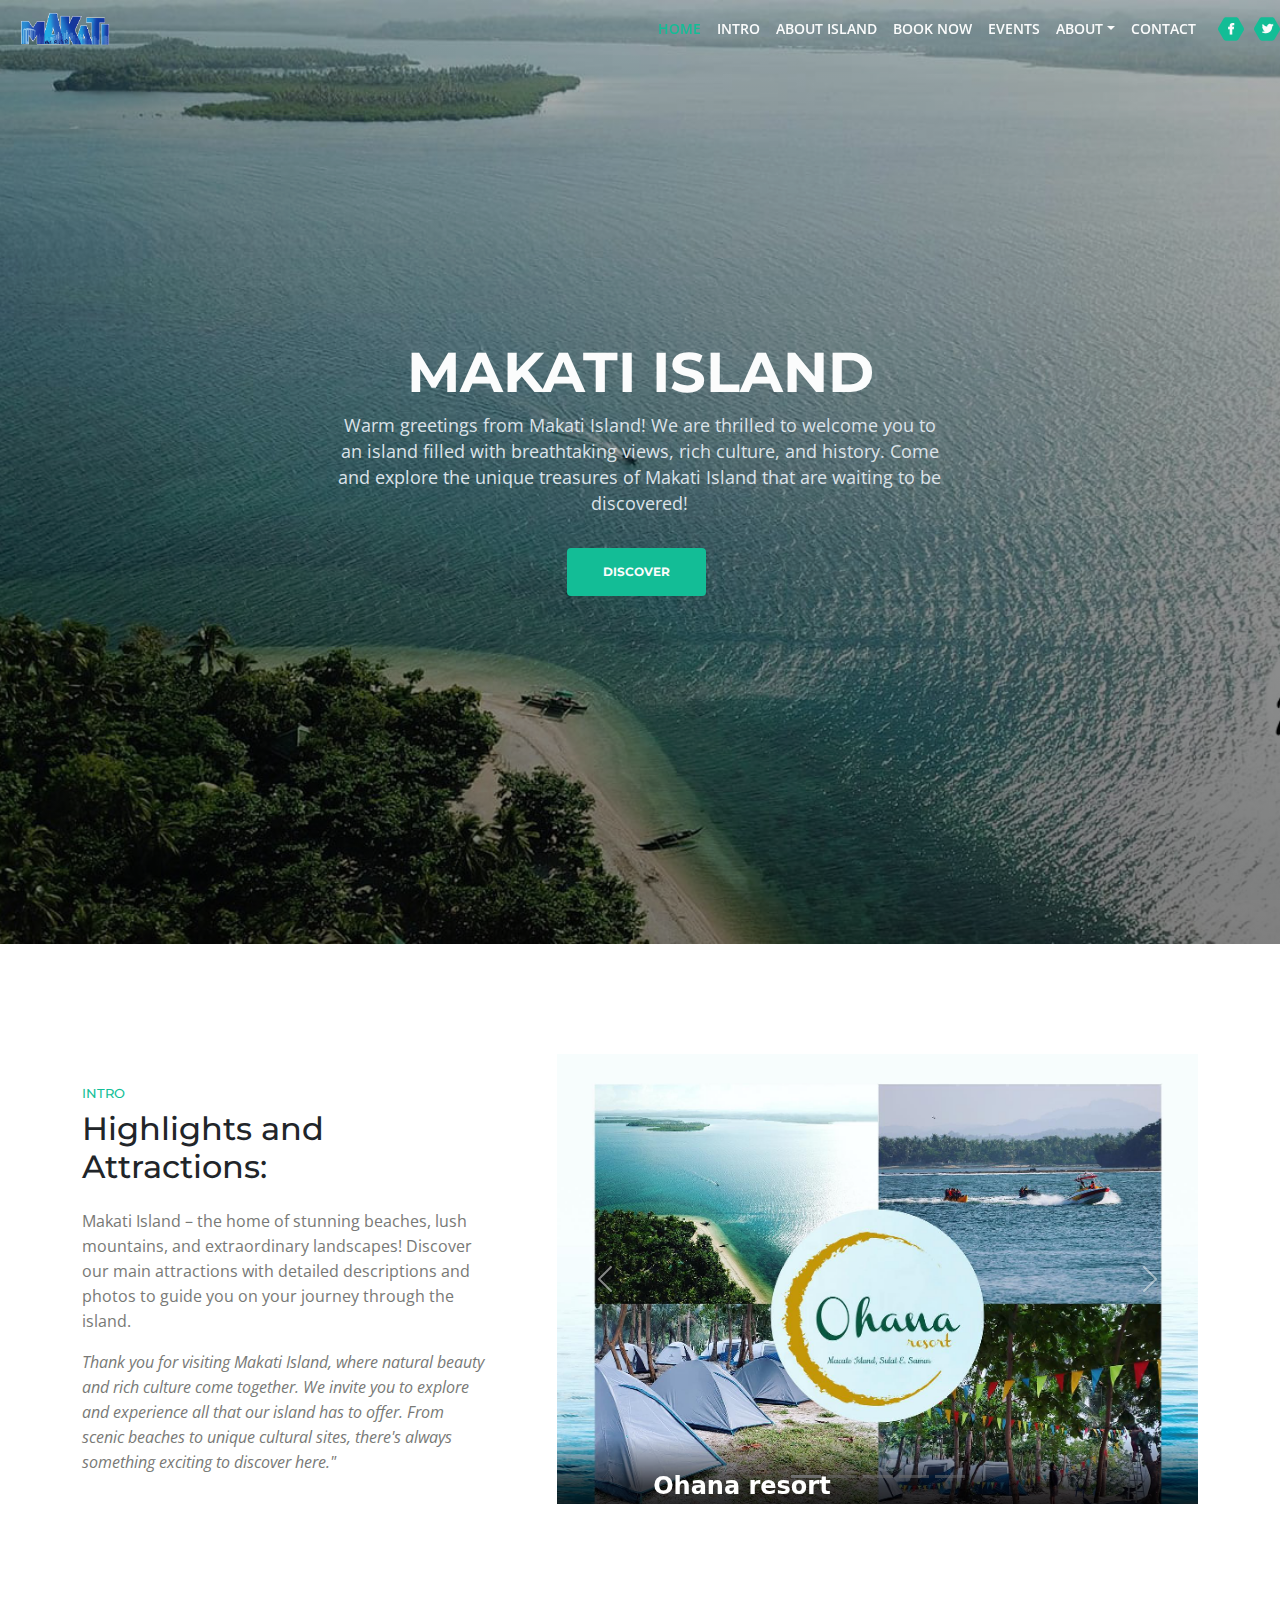
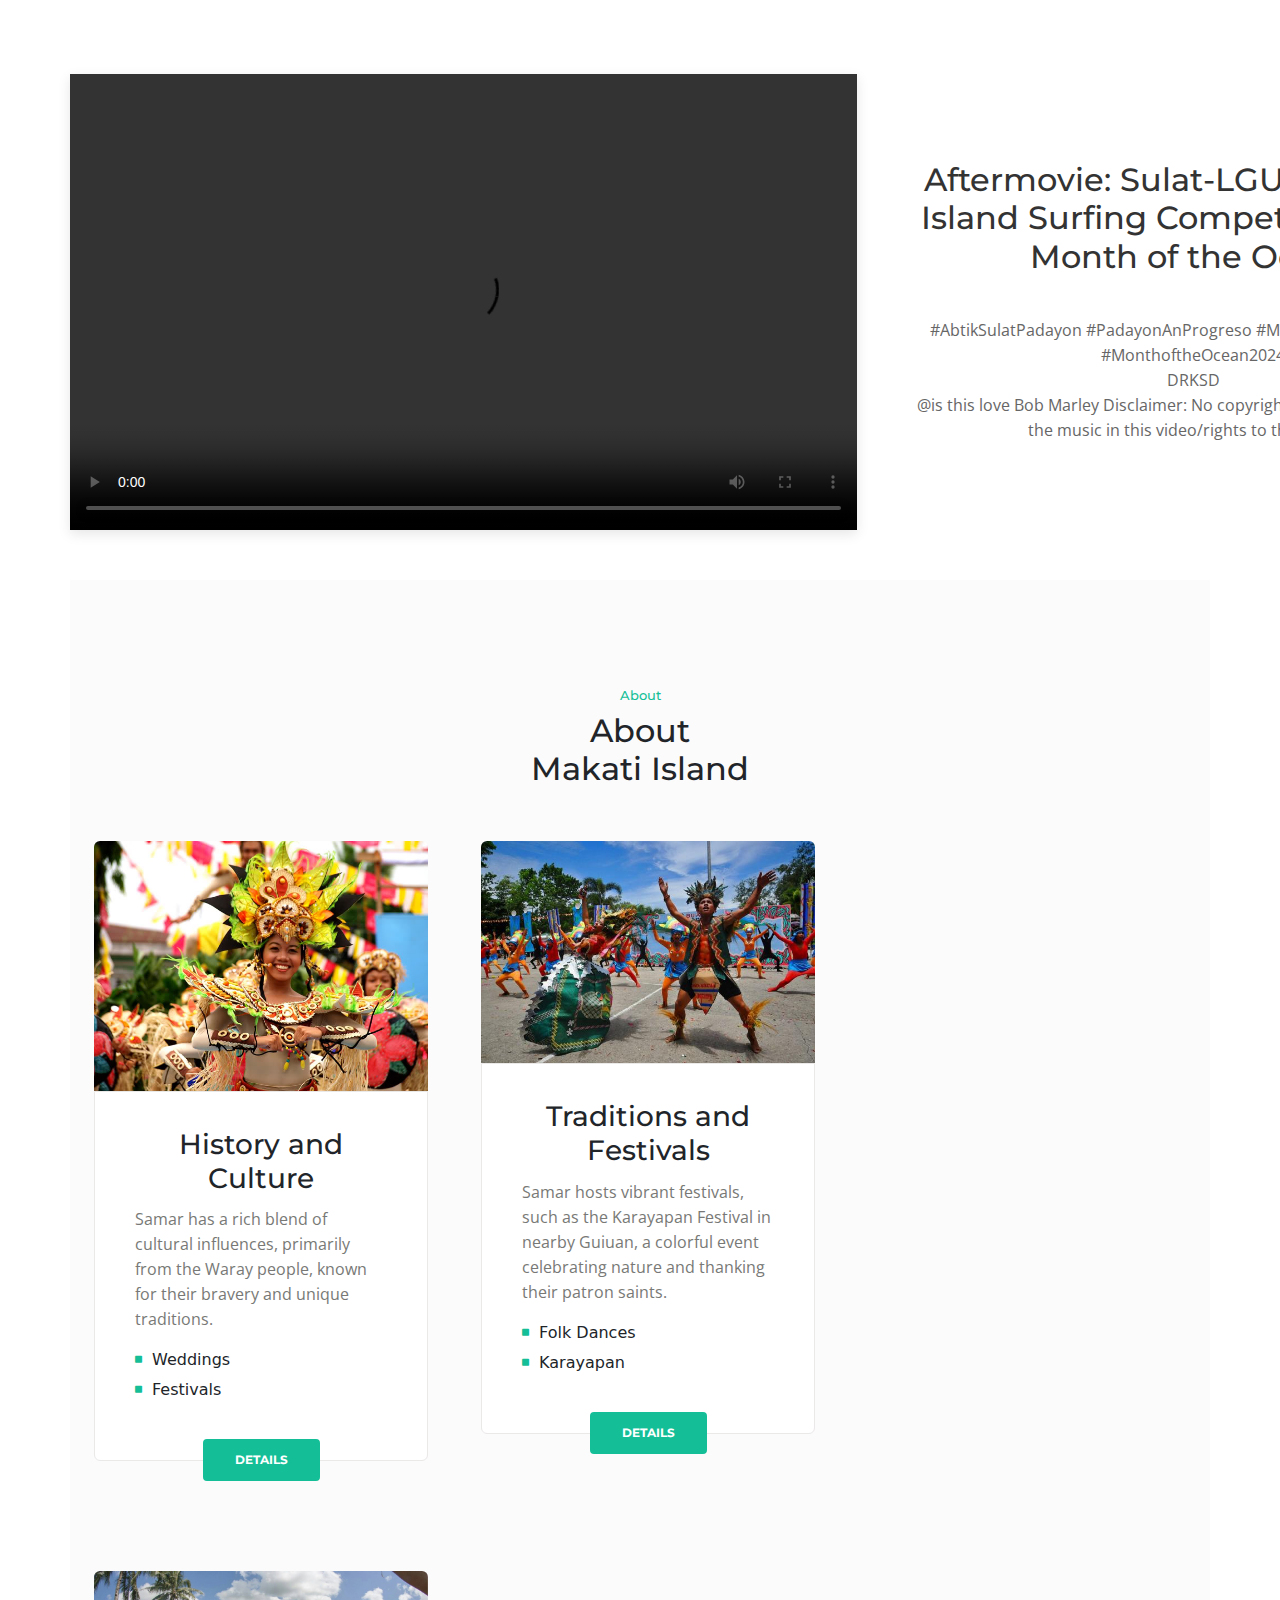
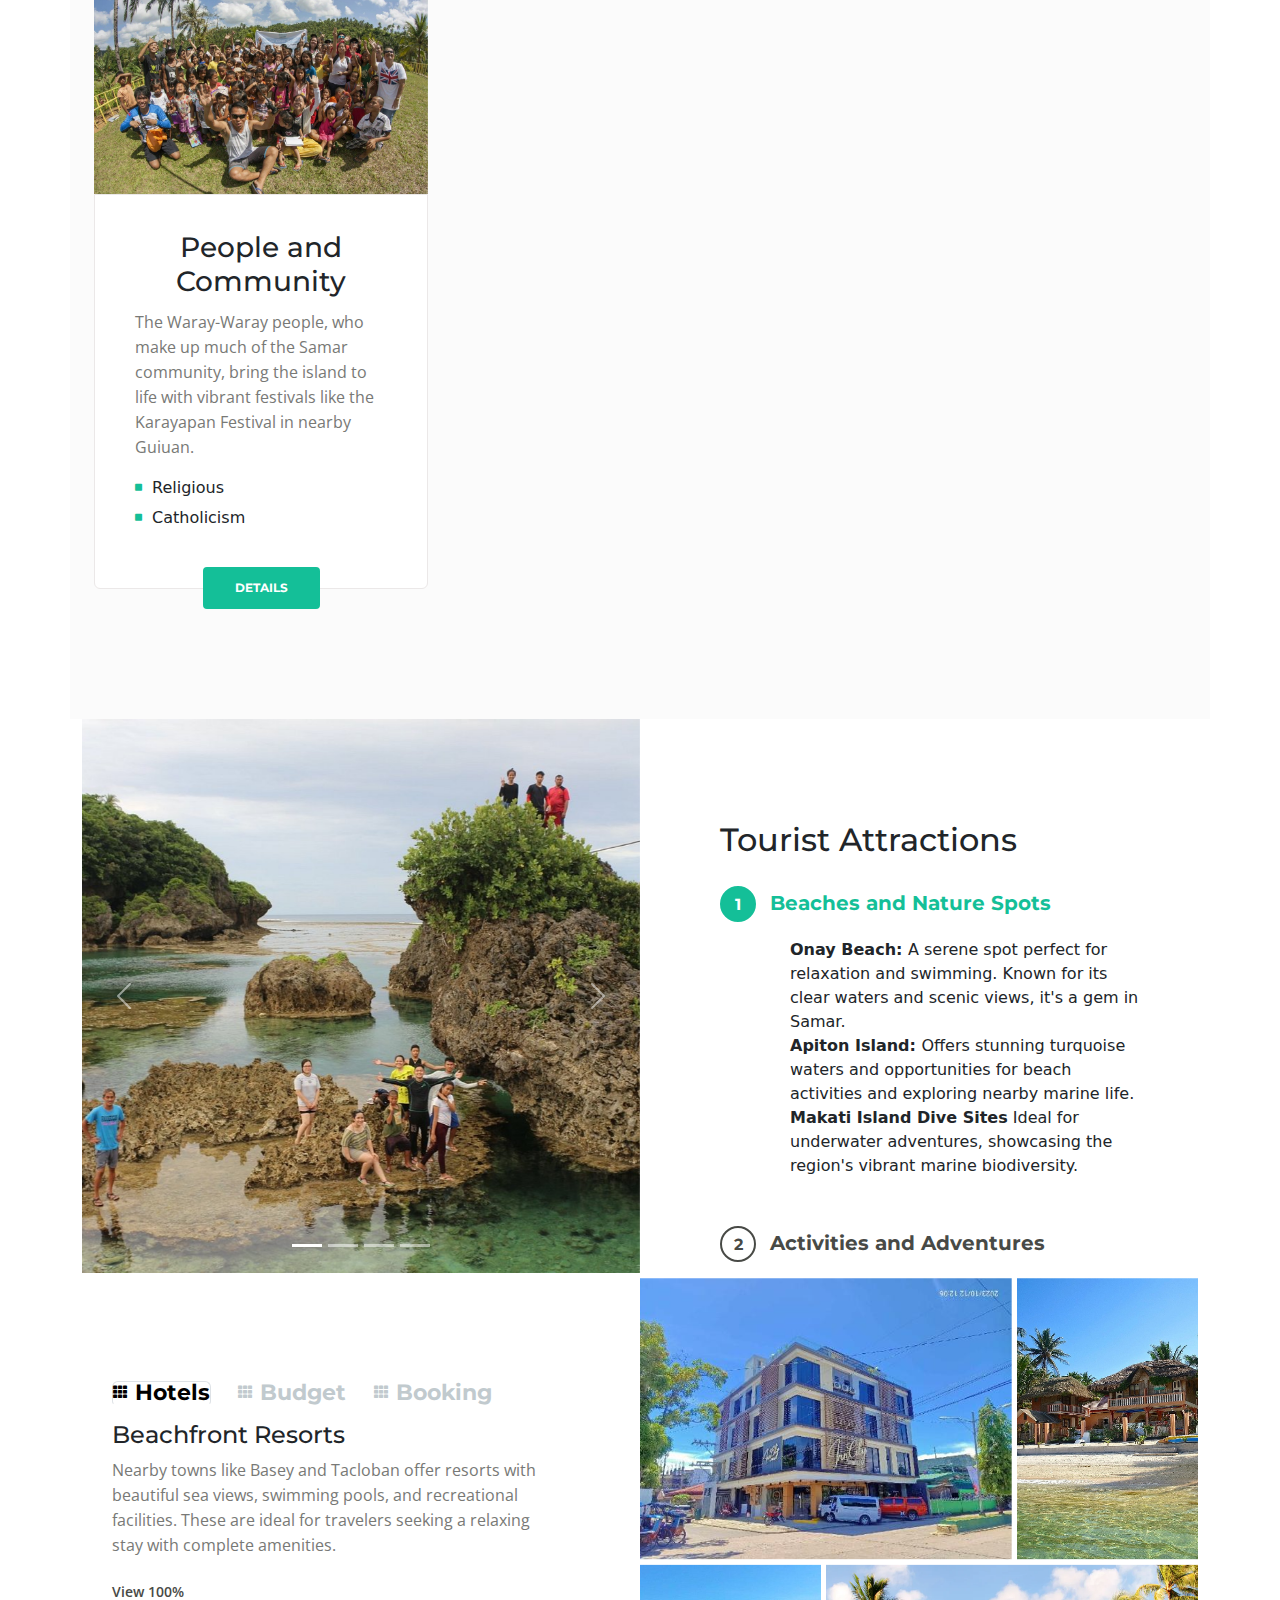
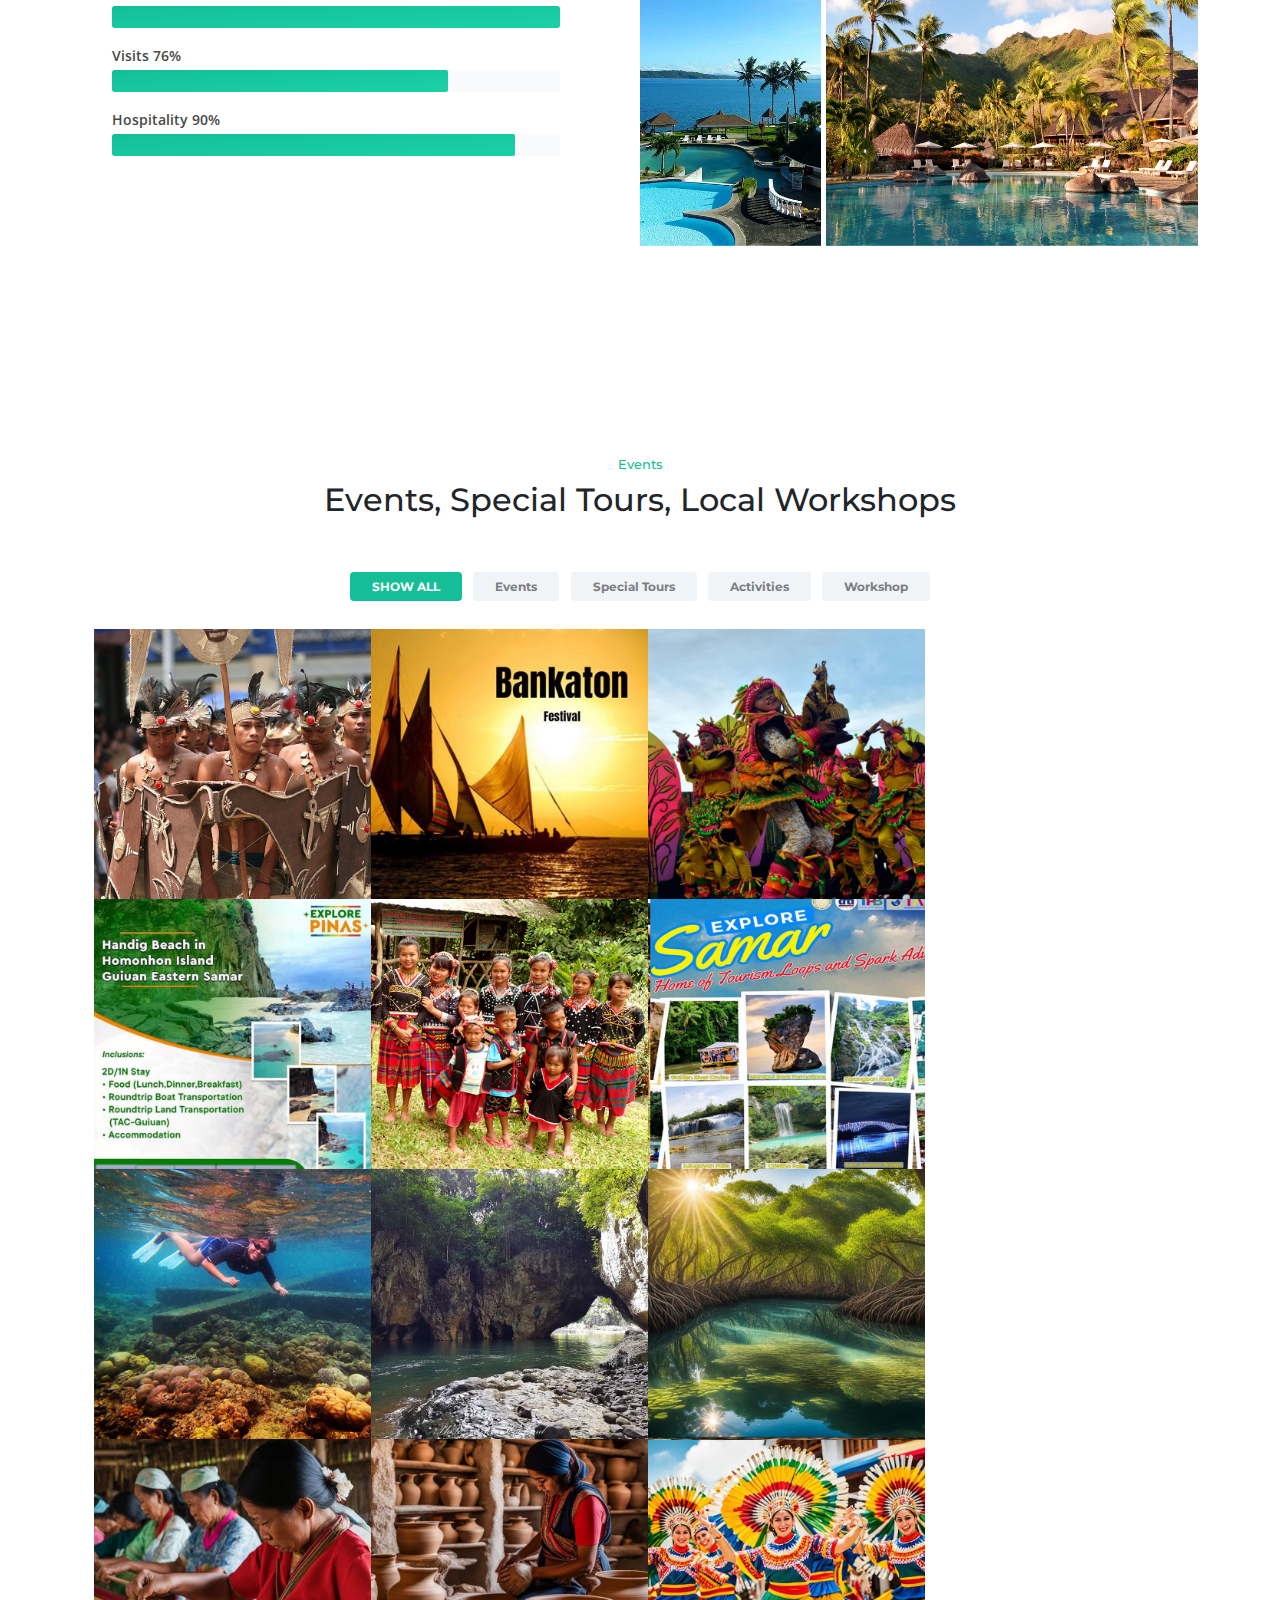
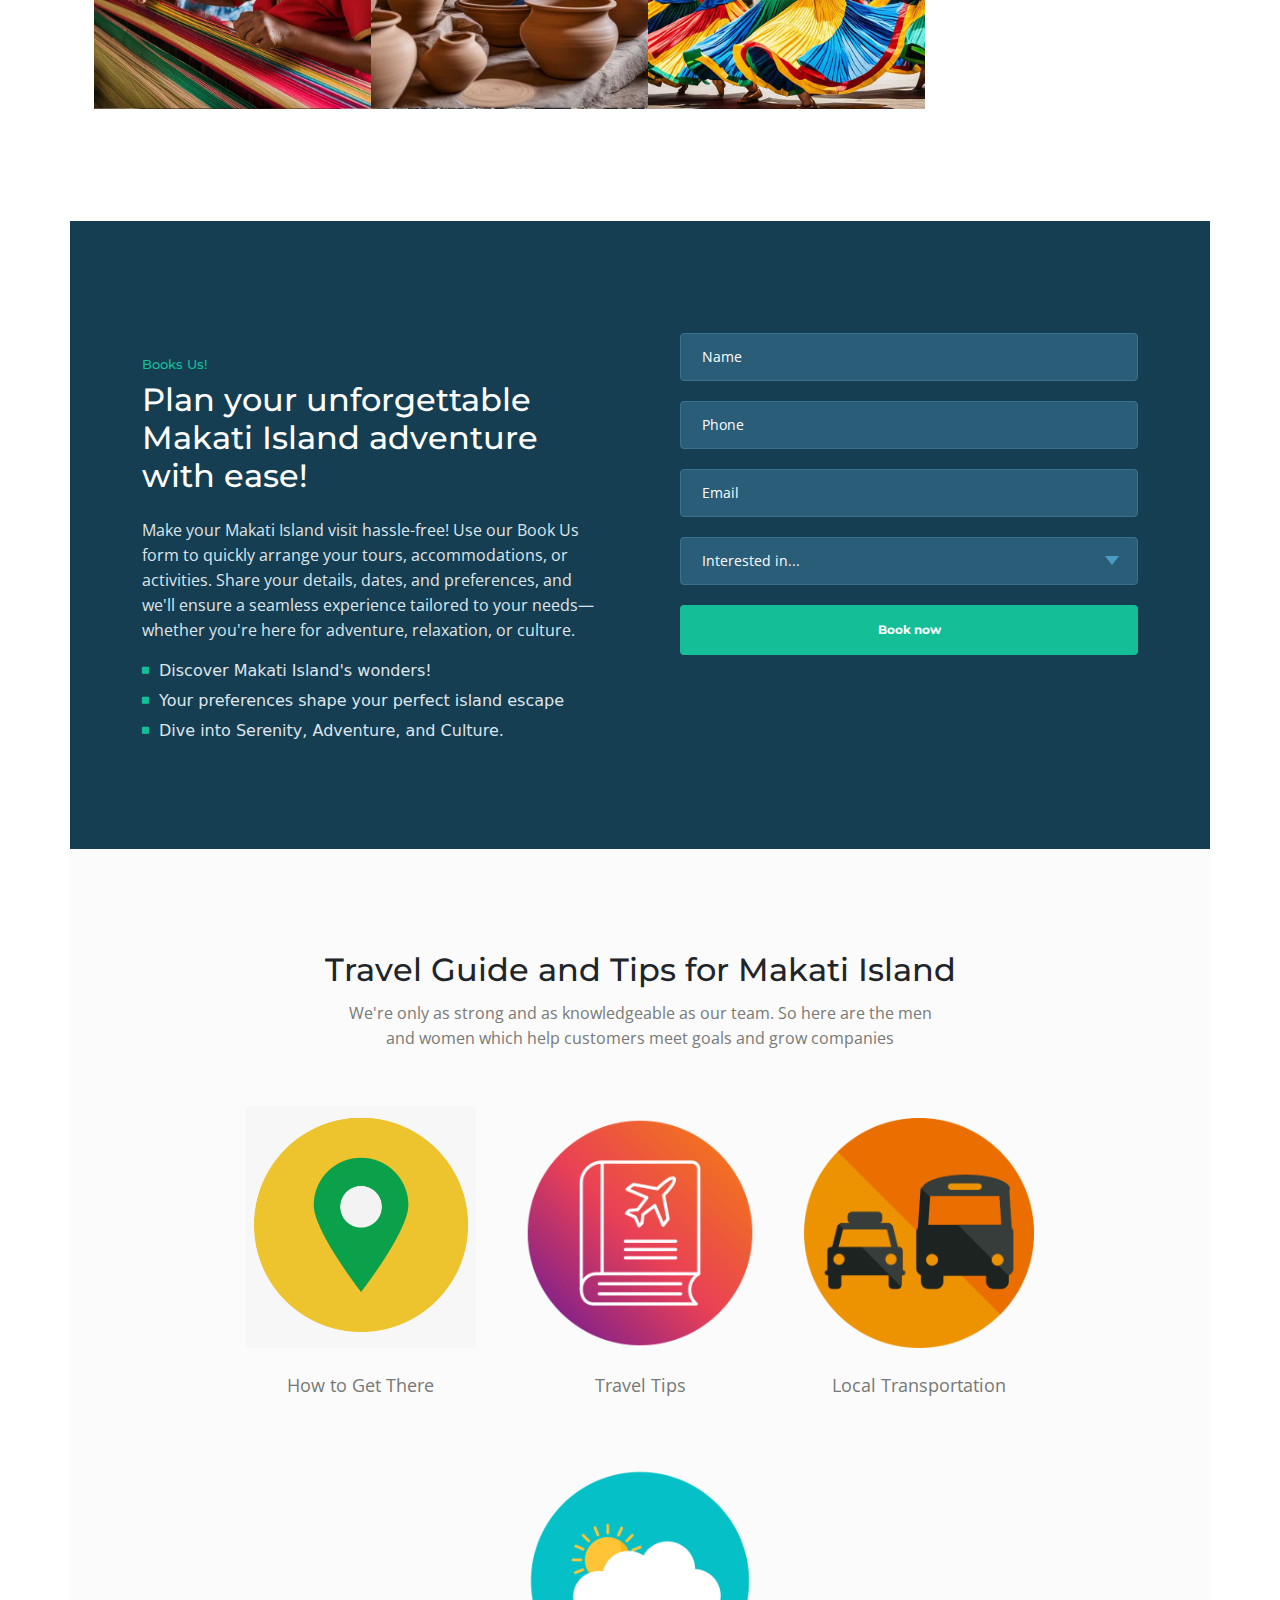
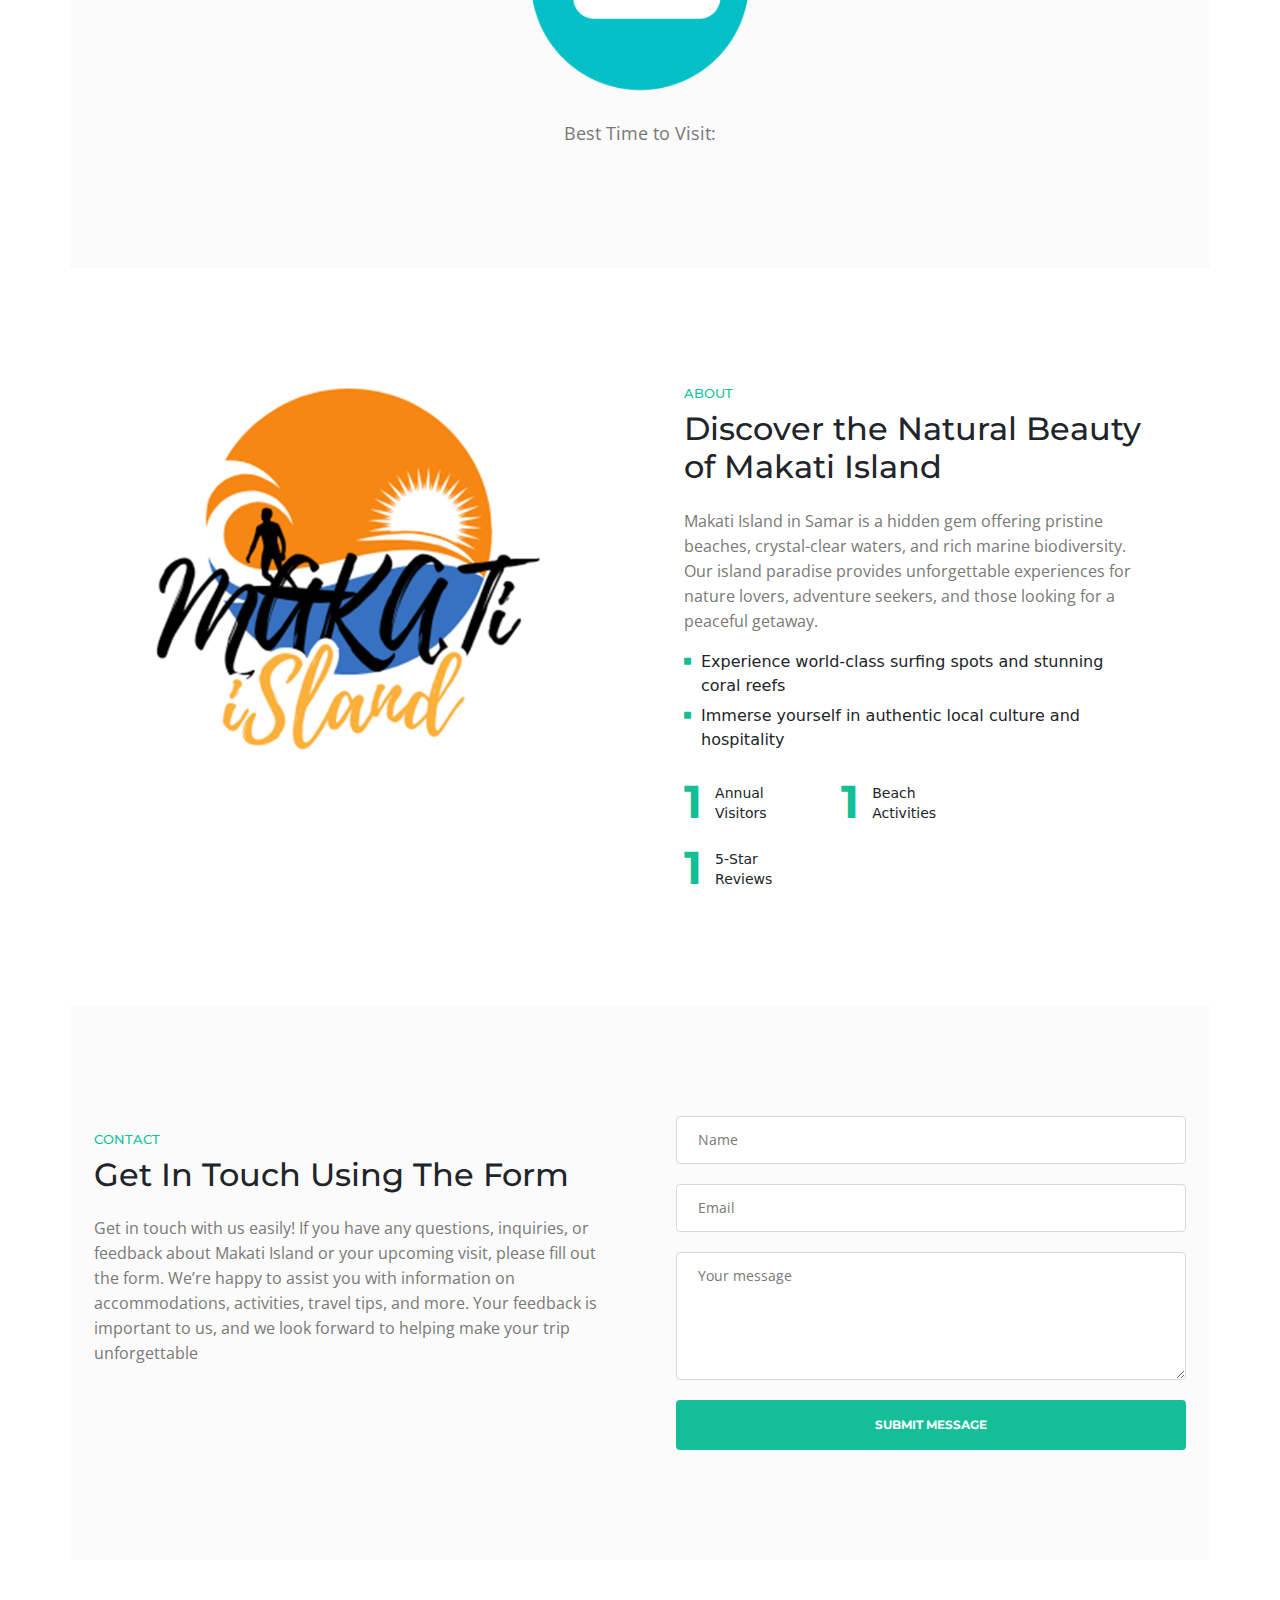
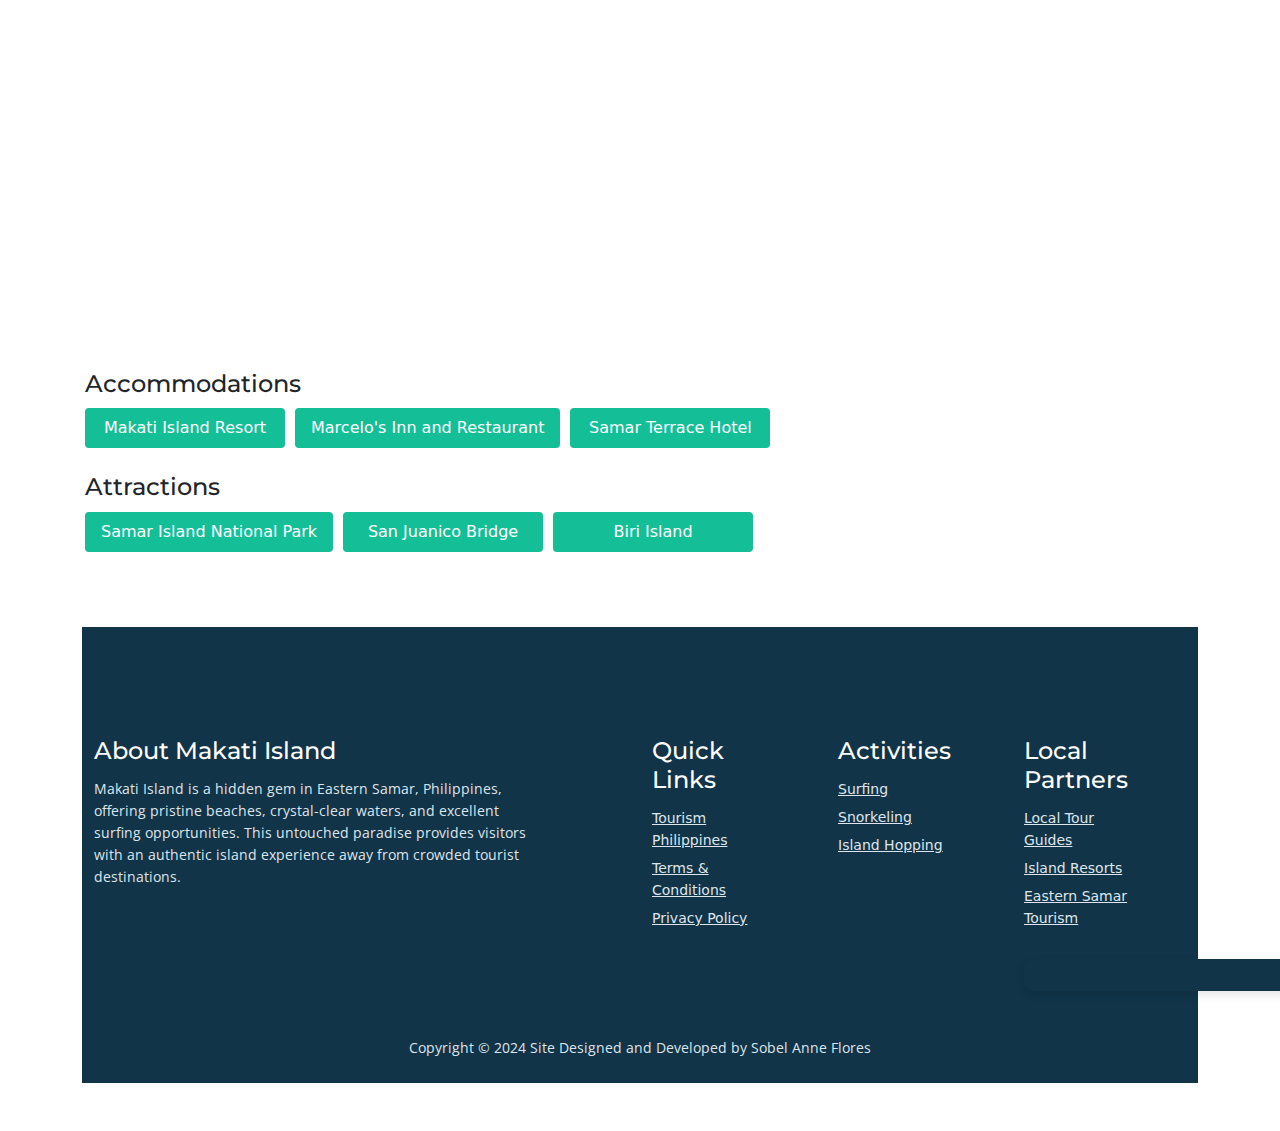
==== web/index.html @ 94e96f86 "Add files via upload" ====
<!DOCTYPE html>
<html lang="en">
<head>
    <meta charset="utf-8">
    <meta name="viewport" content="width=device-width, initial-scale=1, shrink-to-fit=no">
    <meta name="google" content="notranslate">
   <script type="text/javascript">
       function googleTranslateElementInit() {
           new google.translate.TranslateElement({pageLanguage: 'en'}, 'google_translate_element');
       }
   </script>
   <script type="text/javascript" src="//translate.google.com/translate_a/element.js?cb=googleTranslateElementInit"></script>
    <!-- SEO Meta Tags -->
    <meta name="description" content="Makati Island - Your tropical paradise destination in Samar, Philippines. Discover pristine beaches, luxury resorts, and unforgettable experiences in this hidden gem of Eastern Visayas.">
    <meta name="author" content="Makati Island">

    <!-- OG Meta Tags to improve the way the post looks when you share the page on LinkedIn, Facebook, Google+ -->
	<meta property="og:site_name" content="" /> <!-- website name -->
	<meta property="og:site" content="" /> <!-- website link -->
	<meta property="og:title" content=""/> <!-- title shown in the actual shared post -->
	<meta property="og:description" content="" /> <!-- description shown in the actual shared post -->
	<meta property="og:image" content="" /> <!-- image link, make sure it's jpg -->
	<meta property="og:url" content="" /> <!-- where do you want your post to link to -->
	<meta property="og:type" content="article" />
    <link href="https://cdn.jsdelivr.net/npm/bootstrap@5.3.0-alpha1/dist/css/bootstrap.min.css" rel="stylesheet">
    <script src="https://cdn.jsdelivr.net/npm/bootstrap@5.3.0-alpha1/dist/js/bootstrap.bundle.min.js"></script>
    <link href="css/vidbox.css" rel="stylesheet">

    <!-- Website Title -->
    <title>Makati Island</title>
    
    <!-- Styles -->
    <link href="https://fonts.googleapis.com/css?family=Montserrat:500,700&display=swap&subset=latin-ext" rel="stylesheet">
    <link href="https://fonts.googleapis.com/css?family=Open+Sans:400,400i,600&display=swap&subset=latin-ext" rel="stylesheet">
    <link href="css/bootstrap.css" rel="stylesheet">
    <link href="css/fontawesome-all.css" rel="stylesheet">
    <link href="css/swiper.css" rel="stylesheet">
	<link href="css/magnific-popup.css" rel="stylesheet">
	<link href="css/styles.css" rel="stylesheet">
    <link href="https://cdn.jsdelivr.net/npm/bootstrap@5.3.0-alpha1/dist/css/bootstrap.min.css" rel="stylesheet">
    <script src="https://cdn.jsdelivr.net/npm/bootstrap@5.3.0-alpha1/dist/js/bootstrap.bundle.min.js"></script>
    <link href="css/vidbox.css" rel="stylesheet">

    
	<!-- Favicon  -->
    <link rel="icon" href="images/favicon.png">
</head>
<body data-spy="scroll" data-target=".fixed-top">
    
    <!-- Preloader -->
	<div class="spinner-wrapper">
        <div class="spinner">
            <div class="bounce1"></div>
            <div class="bounce2"></div>
            <div class="bounce3"></div>
        </div>
    </div>
    <!-- end of preloader -->
    

    <!-- Navbar -->
    <nav class="navbar navbar-expand-md navbar-dark navbar-custom fixed-top">
        <!-- Text Logo - Use this if you don't have a graphic logo -->
        <!-- <a class="navbar-brand logo-text page-scroll" href="index.html">Aria</a> -->

        <!-- Image Logo -->
        <a class="navbar-brand logo-image" href="index.html"><img src="images/logo2.png" alt="alternative"></a>
        
        <!-- Mobile Menu Toggle Button -->
        <button class="navbar-toggler" type="button" data-toggle="collapse" data-target="#navbarsExampleDefault" aria-controls="navbarsExampleDefault" aria-expanded="false" aria-label="Toggle navigation">
            <span class="navbar-toggler-awesome fas fa-bars"></span>
            <span class="navbar-toggler-awesome fas fa-times"></span>
        </button>
        <!-- end of mobile menu toggle button -->

        <div class="collapse navbar-collapse" id="navbarsExampleDefault">
            <ul class="navbar-nav ml-auto">
                <li class="nav-item">
                    <a class="nav-link page-scroll" href="#header">HOME <span class="sr-only">(current)</span></a>
                </li>
                <li class="nav-item">
                    <a class="nav-link page-scroll" href="#intro">INTRO</a>
                </li>
                <li class="nav-item">
                    <a class="nav-link page-scroll" href="#services">ABOUT ISLAND</a>
                </li>
                <li class="nav-item">
                    <a class="nav-link page-scroll" href="#callMe">BOOK NOW</a>
                </li>
                <li class="nav-item">
                    <a class="nav-link page-scroll" href="#projects">EVENTS</a>
                </li>

                <!-- Dropdown Menu -->          
                <li class="nav-item dropdown">
                    <a class="nav-link dropdown-toggle page-scroll" href="#about" id="navbarDropdown" role="button" aria-haspopup="true" aria-expanded="false">ABOUT</a>
                    <div class="dropdown-menu" aria-labelledby="navbarDropdown">
                        <a class="dropdown-item" href="terms-conditions.html"><span class="item-text">TERMS CONDITIONS</span></a>
                        <div class="dropdown-items-divide-hr"></div>
                        <a class="dropdown-item" href="privacy-policy.html"><span class="item-text">PRIVACY POLICY</span></a>
                    </div>
                </li>
                <!-- end of dropdown menu -->

                <li class="nav-item">
                    <a class="nav-link page-scroll" href="#contact">CONTACT</a>
                </li>
            </ul>
            <span class="nav-item social-icons">
                <span class="fa-stack">
                    <a href="#your-link">
                        <span class="hexagon"></span>
                        <i class="fab fa-facebook-f fa-stack-1x"></i>
                    </a>
                </span>
                
                <span class="fa-stack">
                    <a href="#your-link">
                        <span class="hexagon"></span>
                        <i class="fab fa-twitter fa-stack-1x"></i>
                    </a>
                 
                </span>
            </span>
        </div>

        
    </nav> <!-- end of navbar -->
    <!-- end of navbar -->


    <!-- Header -->
    <header id="header" class="header">
        <div class="header-content">
            <div class="container">
                <div class="row">
                    <div class="col-lg-12">
                        <div class="text-container">
                            <h1>MAKATI <span id="js-rotating">ISLAND, SERENE, ENCHANTED, IDYLLIC</span></h1>
                            <p class="p-heading p-large">
                                Warm greetings from Makati Island! We are thrilled to welcome you to an island filled with breathtaking views, rich culture,
                                 and history. Come and explore the unique treasures of Makati Island that are waiting to be discovered! </p>
                            <a class="btn-solid-lg page-scroll" href="#services">DISCOVER</a>
                        </div>
                    </div> <!-- end of col -->
                </div> <!-- end of row -->
            </div> <!-- end of container -->
        </div> <!-- end of header-content -->
    </header> <!-- end of header -->
    <!-- end of header -->
<!-- Intro -->
<div id="intro" class="basic-1">
    <div class="container">
        <div class="row">
            <!-- Text Content Column -->
            <div class="col-lg-5">
                <div class="text-container">
                    <div class="section-title">INTRO</div>
                    <h2>Highlights and Attractions:</h2>
                    <p>Makati Island – the home of stunning beaches, lush mountains, and extraordinary
                         landscapes! Discover our main attractions with detailed descriptions and photos
                          to guide you on your journey through the island.</p>
                    <p class="testimonial-text">Thank you for visiting Makati Island, where natural beauty and rich culture come together. We invite you to explore
                         and experience all that our island has to offer. From scenic beaches to unique cultural sites, there's always something exciting to discover here."</p>
                    <div class="testimonial-author"></div>
                </div> <!-- end of text-container -->
            </div> <!-- end of col -->




           <!-- Intro -->


            <!-- Image Carousel Column -->
            <div class="col-lg-7">
    <div id="introCarousel" class="carousel slide" data-bs-ride="carousel">
        <!-- Carousel Indicators -->
        <div class="carousel-indicators">
            <button type="button" data-bs-target="#introCarousel" data-bs-slide-to="0" class="active"></button>
            <button type="button" data-bs-target="#introCarousel" data-bs-slide-to="1"></button>
            <button type="button" data-bs-target="#introCarousel" data-bs-slide-to="2"></button>
            <button type="button" data-bs-target="#introCarousel" data-bs-slide-to="3"></button>
            <button type="button" data-bs-target="#introCarousel" data-bs-slide-to="4"></button>
        </div>

        <!-- Carousel Items -->
        <div class="carousel-inner">
            <!-- Slide 1 -->
            <div class="carousel-item active">
                <img class="d-block w-100 img-fluid" src="images/Ohana/174281015_234153605126481_5617542426478109014_n.jpg" alt="Ohana" data-bs-toggle="modal" data-bs-target="#modal1">
                <div class="carousel-caption">Ohana resort</div>
            </div>
            <!-- Slide 2 -->
            <div class="carousel-item">
                <img class="d-block w-100 img-fluid" src="images/MArboca/front.jpg" alt="Beach Image" data-bs-toggle="modal" data-bs-target="#modal2">
                <div class="carousel-caption">Mabaroca Beach Resort
                </div>
            </div>
            <!-- Slide 3 -->
            <div class="carousel-item">
                <img class="d-block w-100 img-fluid" src="images/Jasmin Beach Resort/front.jpg" alt="Mountain Image" data-bs-toggle="modal" data-bs-target="#modal3">
                <div class="carousel-caption">Jasmin Beach Resort</div>
            </div>
            <!-- Slide 4 -->
            <div class="carousel-item">
                <img class="d-block w-100 img-fluid" src="images/Caluwayan Palm Island Resort/front.jpg" alt="Mountain Image" data-bs-toggle="modal" data-bs-target="#modal4">
                <div class="carousel-caption">Caluwayan Palm Island Resort & Restaurant</div>
            </div>
            <!-- Slide 5 -->
            <div class="carousel-item">
                <img class="d-block w-100 img-fluid" src="images/tagib/front.jpg" alt="Mountain Image" data-bs-toggle="modal" data-bs-target="#modal5">
                <div class="carousel-caption"> Tigib Beach Resort
                </div>
            </div>
        </div>
        
        <!-- Carousel Controls -->
        <button class="carousel-control-prev" type="button" data-bs-target="#introCarousel" data-bs-slide="prev">
            <span class="carousel-control-prev-icon" aria-hidden="true"></span>
            <span class="visually-hidden">Previous</span>
        </button>
        <button class="carousel-control-next" type="button" data-bs-target="#introCarousel" data-bs-slide="next">
            <span class="carousel-control-next-icon" aria-hidden="true"></span>
            <span class="visually-hidden">Next</span>
        </button>
    </div> <!-- end of carousel -->
</div> <!-- end of col -->





<!-- Modal 1 -->
<div class="modal fade" id="modal1" tabindex="-1" aria-labelledby="modal1Label" aria-hidden="true">
    <div class="modal-dialog modal-lg">
        <div class="modal-content">
            <div class="modal-header">
                <h5 class="modal-title" id="modal1Label">Ohana Beach resort</h5>
                <button type="button" class="btn-close" data-bs-dismiss="modal" aria-label="Close"></button>
            </div>
            <div class="modal-body">
                <!-- Added Carousel -->
                <div id="modal1Carousel" class="carousel slide" data-bs-ride="carousel">
                    <div class="carousel-indicators">
                        <button type="button" data-bs-target="#modal1Carousel" data-bs-slide-to="0" class="active"></button>
                        <button type="button" data-bs-target="#modal1Carousel" data-bs-slide-to="1"></button>
                    </div>
                    
                    <div class="carousel-inner">
                        <!-- First Slide -->
                        <div class="carousel-item active">
                            <img src="images/Ohana/337517709_1576444569526604_7257875928979979314_n.jpg" class="d-block w-100" alt="Office Image">
                        </div>
                        <!-- Second Slide -->
                        <div class="carousel-item">
                            <img src="images/Ohana/front.jpg" class="d-block w-100" alt="Second Image">
                        </div>
                    </div>
                    
                    <!-- Carousel Controls -->
                    <button class="carousel-control-prev" type="button" data-bs-target="#modal1Carousel" data-bs-slide="prev">
                        <span class="carousel-control-prev-icon" aria-hidden="true"></span>
                        <span class="visually-hidden">Previous</span>
                    </button>
                    <button class="carousel-control-next" type="button" data-bs-target="#modal1Carousel" data-bs-slide="next">
                        <span class="carousel-control-next-icon" aria-hidden="true"></span>
                        <span class="visually-hidden">Next</span>
                    </button>
                </div>

                <div class="description-container">
                    <p class="modal-description">
                        <span class="short-text">Ohana Resort is a beach destination on Makati Island in Sulat, Eastern Samar Ohana Resort is a beach destination on Makati Island in Sulat, Eastern Samar. 
                            This beautiful resort offers pristine beaches, comfortable accommodations, and excellent service. 
                            Visitors can enjoy various water activities, stunning sunsets, and delicious local cuisine. 
                            The resort's peaceful atmosphere makes it perfect for both families and couples seeking a relaxing getaway.
                        </span> 
                    </p>
                </div>
                <div class="modal-footer justify-content-center">
                    <a href="https://maps.google.com/?q=HW7P+Q6P Ohana Beach Resort, Pambujan, Northern Samar" class="btn btn-primary" target="_blank">
                        <i class="fas fa-map-marker-alt me-2"></i>View Location
                    </a>
                </div>
            </div>
        </div>
    </div>
</div>
<!-- Modal 2 -->
<div class="modal fade" id="modal2" tabindex="-1" aria-labelledby="modal2Label" aria-hidden="true">
    <div class="modal-dialog modal-lg">
        <div class="modal-content">
            <div class="modal-header">
                <h5 class="modal-title" id="modal2Label">Mabaroca Beach Resort</h5>
                <button type="button" class="btn-close" data-bs-dismiss="modal" aria-label="Close"></button>
            </div>
            <div class="modal-body">
                <!-- Added Carousel -->
                <div id="modal2Carousel" class="carousel slide" data-bs-ride="carousel">
                    <div class="carousel-indicators">
                        <button type="button" data-bs-target="#modal2Carousel" data-bs-slide-to="0" class="active"></button>
                        <button type="button" data-bs-target="#modal2Carousel" data-bs-slide-to="1"></button>
                    </div>
                    
                    <div class="carousel-inner">
                        <!-- First Slide -->
                        <div class="carousel-item active">
                            <img src="images/MArboca/front.jpg" class="d-block w-100" alt="First Image">
                        </div>
                        <!-- Second Slide -->
                        <div class="carousel-item">
                            <img src="images/MArboca/scene.jpg" class="d-block w-100" alt="Second Image">
                        </div>
                    </div>
                    
                    <!-- Carousel Controls -->
                    <button class="carousel-control-prev" type="button" data-bs-target="#modal2Carousel" data-bs-slide="prev">
                        <span class="carousel-control-prev-icon" aria-hidden="true"></span>
                        <span class="visually-hidden">Previous</span>
                    </button>
                    <button class="carousel-control-next" type="button" data-bs-target="#modal2Carousel" data-bs-slide="next">
                        <span class="carousel-control-next-icon" aria-hidden="true"></span>
                        <span class="visually-hidden">Next</span>
                    </button>
                </div>

                <div class="description-container">
                    <p class="modal-description">Mabaroca Beach Resort is a charming beach destination located in Borongan City, Eastern Samar. Known for its serene beachfront
                        views and rustic ambiance, this resort provides a laid-back atmosphere perfect for relaxation 
                        and immersion in natural beauty. The resort offers beachside accommodations with easy access to swimming, beach lounging, and local cuisine.</p>
                </div>
                <div class="modal-footer justify-content-center">
                    <a href="https://maps.google.com/?q=HFQ4+F73 Mabaroca Beach Resort, Borongan City, Eastern Samar" class="btn btn-primary" target="_blank">
                        <i class="fas fa-map-marker-alt me-2"></i>View Location
                    </a>
                </div>
            </div>
        </div>
    </div>
</div>

<!-- Modal 3 -->
<div class="modal fade" id="modal3" tabindex="-1" aria-labelledby="modal3Label" aria-hidden="true">
    <div class="modal-dialog modal-lg">
        <div class="modal-content">
            <div class="modal-header">
                <h5 class="modal-title" id="modal3Label">Jasmin Beach Resort</h5>
                <button type="button" class="btn-close" data-bs-dismiss="modal" aria-label="Close"></button>
            </div>
            <div class="modal-body">
                <div id="modal3Carousel" class="carousel slide" data-bs-ride="carousel">
                    <div class="carousel-indicators">
                        <button type="button" data-bs-target="#modal3Carousel" data-bs-slide-to="0" class="active"></button>
                        <button type="button" data-bs-target="#modal3Carousel" data-bs-slide-to="1"></button>
                    </div>
                    
                    <div class="carousel-inner">
                        <div class="carousel-item active">
                            <img src="images/Jasmin Beach Resort/front.jpg" class="d-block w-100" alt="First Image">
                        </div>
                        <div class="carousel-item">
                            <img src="images/Jasmin Beach Resort/scene.jpg" class="d-block w-100" alt="Second Image">
                        </div>
                    </div>
                    
                    <button class="carousel-control-prev" type="button" data-bs-target="#modal3Carousel" data-bs-slide="prev">
                        <span class="carousel-control-prev-icon" aria-hidden="true"></span>
                        <span class="visually-hidden">Previous</span>
                    </button>
                    <button class="carousel-control-next" type="button" data-bs-target="#modal3Carousel" data-bs-slide="next">
                        <span class="carousel-control-next-icon" aria-hidden="true"></span>
                        <span class="visually-hidden">Next</span>
                    </button>
                </div>

                <div class="description-container">
                    <p class="modal-description">Jasmin Beach Resort is a peaceful beach destination in Marabut,
                        Samar. Known for its natural beauty and affordability, it offers a relaxing beachfront escape with basic amenities, ideal for travelers seeking a quiet 
                        and budget-friendly stay. Visitors enjoy the resort's laid-back
                        atmosphere, scenic views, and access to beach activities like swimming and snorkeling.</p>
                </div>
                <div class="modal-footer justify-content-center">
                    <a href="https://maps.google.com/?q=Jasmin Beach Resort, barangay, Jct Taft - Oras - Sn Policarpo - Arteche Rd, Marabut, 6721 Samar" class="btn btn-primary" target="_blank">
                        <i class="fas fa-map-marker-alt me-2"></i>View Location
                    </a>
                </div>
            </div>
        </div>
    </div>
</div>

<!-- Modal 4 -->
<div class="modal fade" id="modal4" tabindex="-1" aria-labelledby="modal4Label" aria-hidden="true">
    <div class="modal-dialog modal-lg">
        <div class="modal-content">
            <div class="modal-header">
                <h5 class="modal-title" id="modal4Label">Caluwayan Palm Island Resort & Restaurant</h5>
                <button type="button" class="btn-close" data-bs-dismiss="modal" aria-label="Close"></button>
            </div>
            <div class="modal-body">
                <div id="modal4Carousel" class="carousel slide" data-bs-ride="carousel">
                    <div class="carousel-indicators">
                        <button type="button" data-bs-target="#modal4Carousel" data-bs-slide-to="0" class="active"></button>
                        <button type="button" data-bs-target="#modal4Carousel" data-bs-slide-to="1"></button>
                    </div>
                    
                    <div class="carousel-inner">
                        <div class="carousel-item active">
                            <img src="images/Caluwayan Palm Island Resort/front.jpg" class="d-block w-100" alt="First Image">
                        </div>
                        <div class="carousel-item">
                            <img src="images/Caluwayan Palm Island Resort/scene.jpg" class="d-block w-100" alt="Second Image">
                        </div>
                    </div>
                    
                    <button class="carousel-control-prev" type="button" data-bs-target="#modal4Carousel" data-bs-slide="prev">
                        <span class="carousel-control-prev-icon" aria-hidden="true"></span>
                        <span class="visually-hidden">Previous</span>
                    </button>
                    <button class="carousel-control-next" type="button" data-bs-target="#modal4Carousel" data-bs-slide="next">
                        <span class="carousel-control-next-icon" aria-hidden="true"></span>
                        <span class="visually-hidden">Next</span>
                    </button>
                </div>

                <div class="description-container">
                    <p class="modal-description">Caluwayan Palm Island Resort & Restaurant in Marabut, Samar, offers picturesque views of limestone rock formations and nearby islands, providing a more 
                        upscale, serene experience. The resort features cabanas, a restaurant, and access to activities like island hopping and kayaking, making it popular for those looking to explore 
                        the natural beauty of the region while enjoying comfortable accommodations.</p>
                </div>
                <div class="modal-footer justify-content-center">
                    <a href="https://maps.google.com/?q=658J+HC7 Caluwayan Palm Island Resort & Restaurant, Marabut, Samar" class="btn btn-primary" target="_blank">
                        <i class="fas fa-map-marker-alt me-2"></i>View Location
                    </a>
                </div>
            </div>
        </div>
    </div>
</div>

<!-- Modal 5 -->
<div class="modal fade" id="modal5" tabindex="-1" aria-labelledby="modal5Label" aria-hidden="true">
    <div class="modal-dialog modal-lg">
        <div class="modal-content">
            <div class="modal-header">
                <h5 class="modal-title" id="modal5Label">Tigib Beach Resort</h5>
                <button type="button" class="btn-close" data-bs-dismiss="modal" aria-label="Close"></button>
            </div>
            <div class="modal-body">
                <div id="modal5Carousel" class="carousel slide" data-bs-ride="carousel">
                    <div class="carousel-indicators">
                        <button type="button" data-bs-target="#modal5Carousel" data-bs-slide-to="0" class="active"></button>
                        <button type="button" data-bs-target="#modal5Carousel" data-bs-slide-to="1"></button>
                    </div>
                    
                    <div class="carousel-inner">
                        <div class="carousel-item active">
                            <img src="images/tagib/front.jpg" class="d-block w-100" alt="First Image">
                        </div>
                        <div class="carousel-item">
                            <img src="images/tagib/scene.jpg" class="d-block w-100" alt="Second Image">
                        </div>
                    </div>
                    
                    <button class="carousel-control-prev" type="button" data-bs-target="#modal5Carousel" data-bs-slide="prev">
                        <span class="carousel-control-prev-icon" aria-hidden="true"></span>
                        <span class="visually-hidden">Previous</span>
                    </button>
                    <button class="carousel-control-next" type="button" data-bs-target="#modal5Carousel" data-bs-slide="next">
                        <span class="carousel-control-next-icon" aria-hidden="true"></span>
                        <span class="visually-hidden">Next</span>
                    </button>
                </div>

                <div class="description-container">
                    <p class="modal-description">

    
                        Tagib Beach Resort in Samar is a lesser-known but scenic beach destination located near Taft and Sulat in Eastern Samar. This quiet retreat is perfect for those looking to enjoy 
                        a more serene beach experience with clear blue waters and a relatively untouched coastal area. Near Tagib, there are also other natural attractions like Makate and Macalayo islands,
                         making it an appealing spot for beachgoers and island explorers alike. For a visual reference, you can find location details and surrounding areas through resources like Mapcarta​</p>
                </div>
                <div class="modal-footer justify-content-center">
                    <a href="https://maps.google.com/?q=VFG9+H4 Tigib Beach Resort, Sulat, Eastern Samar" class="btn btn-primary" target="_blank">
                        <i class="fas fa-map-marker-alt me-2"></i>View Location
                    </a>
                </div>
            </div>
        </div>
    </div>
</div>




    <!-- Description -->
    <section class="aftermovie" id="sec-60d8">
        <div class="aftermovie-container">
            <div class="movie-box">
                <div class="movie-wrapper">
                    <video class="movie" controls>
                        <source src="video/aftermovie.mp4" type="video/mp4">
                        Your browser does not support the video tag.
                    </video>
                </div>
            </div>
            <div class="movie-content ">
                <h2 class="movie-title">Aftermovie: Sulat-LGU 1st Macate Island Surfing Competition 2024 | Month of the Ocean</h2>
                <p class="movie-description">#AbtikSulatPadayon #PadayonAnProgreso #MacateIslandSurfing2024 #MonthoftheOcean2024 <br> DRKSD <br>@is this love Bob Marley Disclaimer: No copyright intended. "I do not own the music in this video/rights to this music."</p>
            </div>
        </div>
    </section>
    <!-- end of description -->


    <!-- Services -->
    <div id="services" class="cards-2">
        <div class="container" >
            <div class="row">
                <div class="col-lg-12">
                    <div class="section-title">About</div>
                    <h2>About<br>  Makati Island</h2>
                </div> <!-- end of col -->
            </div> <!-- end of row -->
            <div class="row">
                <div class="col-lg-12">
                    
                    <!-- Card -->
                    <div class="card">
                        <div class="card-image">
                            <img class="img-fluid" src="images/padul-ong-festival-1-1.jpg" alt="alternative">
                        </div>
                        <div class="card-body">
                            <h3 class="card-title">History and Culture</h3>
                            <p>Samar has a rich blend of cultural influences, primarily from the Waray people, known for their bravery and unique traditions.</p>
                            <ul class="list-unstyled li-space-lg">
                                <li class="media">
                                    <i class="fas fa-square"></i>
                                    <div class="media-body">Weddings </div>
                                </li>
                                <li class="media">
                                    <i class="fas fa-square"></i>
                                    <div class="media-body">Festivals</div>
                                </li>
                            </ul>
                
                        </div>
                        <div class="button-container">
                            <a class="btn-solid-reg page-scroll" href="https://www.beautyofthephilippines.com/samar/" target="_blank">DETAILS</a>
                        </div> <!-- end of button-container -->
                    </div>
                    <!-- end of card -->

                    <!-- Card -->
                    <div class="card">
                        <div class="card-image">
                            <img class="img-fluid" src="images/241_148554274223017569.jpg" alt="alternative">
                        </div>
                        <div class="card-body">
                            <h3 class="card-title">Traditions and Festivals</h3>
                            <p>Samar hosts vibrant festivals, such as the Karayapan Festival in nearby Guiuan, 
                                a colorful event celebrating nature and thanking their patron saints.</p>
                            <ul class="list-unstyled li-space-lg">
                                <li class="media">
                                    <i class="fas fa-square"></i>
                                    <div class="media-body">Folk Dances</div>
                                </li>
                                <li class="media">
                                    <i class="fas fa-square"></i>
                                    <div class="media-body">Karayapan </div>
                                </li>
                            </ul>
                          
                        </div>
                        <div class="button-container">
                            <a class="btn-solid-reg page-scroll" href="https://santarita.gov.ph/culture-sports-and-recreation/#:~:text=Fiestas%20are%20celebrated%20with%20prayer,is%20very%20common%20throughout%20Samar." target="_blank">DETAILS</a>
                        </div> <!-- end of button-container -->
                    </div>
                    <!-- end of card -->

                    <!-- Card -->
                    <div class="card">
                        <div class="card-image">
                            <img class="img-fluid" src="images/PhotoUp-Community-Impact-Project-School-Crew.jpg" alt="alternative">
                        </div>
                        <div class="card-body">
                            <h3 class="card-title"> People and Community</h3>
                            <p>The Waray-Waray people, who make up much of the Samar community, bring the island to life with vibrant festivals like the Karayapan Festival in nearby Guiuan.</p>
                            <ul class="list-unstyled li-space-lg">
                                <li class="media">
                                    <i class="fas fa-square"></i>
                                    <div class="media-body">Religious</div>
                                </li>
                                <li class="media">
                                    <i class="fas fa-square"></i>
                                    <div class="media-body">Catholicism</div>
                                </li>
                            </ul>
                           
                        </div>

                        <div class="button-container">
                            <a class="btn-solid-reg page-scroll" href="https://www.childrenofthemekong.org/people-of-samar-the-waray-tribe/#:~:text=The%20Samar%20people's%20culture&text=The%20region%2C%20on%20the%20side,wine%2C%20coconuts%2C%20and%20durian." target="_blank">DETAILS</a>
                        </div> <!-- end of button-container -->
                    </div>
                    <!-- end of card -->

                </div> <!-- end of col -->
            </div> <!-- end of row -->
        </div> <!-- end of container -->
        <style>
            @media (max-width: 768px) {
                .cards-2 .container {
                    margin-left: 0 !important;
                    padding: 0 15px;
                }
                .cards-2 .card {
                    margin: 0 auto 30px auto;
                    max-width: 310px;
                }
            }
        </style>
    </div> <!-- end of cards-2 -->
    <!-- end of services -->
    

    <!-- Details 1 -->
	<div id="details" class="accordion">
		<div class="area-1">
			<div id="detailsCarousel" class="carousel slide" data-bs-ride="carousel">
				<!-- Carousel Indicators -->
				<div class="carousel-indicators">
					<button type="button" data-bs-target="#detailsCarousel" data-bs-slide-to="0" class="active"></button>
					<button type="button" data-bs-target="#detailsCarousel" data-bs-slide-to="1"></button>
					<button type="button" data-bs-target="#detailsCarousel" data-bs-slide-to="2"></button>
					<button type="button" data-bs-target="#detailsCarousel" data-bs-slide-to="3"></button>
				</div>

				<!-- Carousel Items -->
				<div class="carousel-inner">
					<div class="carousel-item active">
						<img src="images/beach front/apiton-island.jpg" class="d-block w-100" alt="Detail 1">
					</div>
					<div class="carousel-item">
						<img src="images/beach front/bay.jpg" class="d-block w-100" alt="Detail 2">
					</div>
					<div class="carousel-item">
						<img src="images/beach front/sunset.webp" class="d-block w-100" alt="Detail 3">
					</div>
					<div class="carousel-item">
						<img src="images/beach front/rock.jpg" class="d-block w-100" alt="Detail 4">
					</div>
				</div>

				<!-- Carousel Controls -->
				<button class="carousel-control-prev" type="button" data-bs-target="#detailsCarousel" data-bs-slide="prev">
					<span class="carousel-control-prev-icon" aria-hidden="true"></span>
					<span class="visually-hidden">Previous</span>
				</button>
				<button class="carousel-control-next" type="button" data-bs-target="#detailsCarousel" data-bs-slide="next">
					<span class="carousel-control-next-icon" aria-hidden="true"></span>
					<span class="visually-hidden">Next</span>
				</button>
			</div>
		</div>
		<div class="area-2">
            
            <!-- Accordion -->
            <div class="accordion-container" id="accordionOne">
                <h2>Tourist Attractions</h2>
                <div class="item">
                    <div id="headingOne">
                        <span data-toggle="collapse" data-target="#collapseOne" aria-expanded="true" aria-controls="collapseOne" role="button">
                            <span class="circle-numbering">1</span><span class="accordion-title">Beaches and Nature Spots</span>
                        </span>
                    </div>
                    <div id="collapseOne" class="collapse show" aria-labelledby="headingOne" data-parent="#accordionOne">
                        <div class="accordion-body">
                            <b>Onay Beach: </b>A serene spot perfect for relaxation and swimming. Known for its clear waters and scenic views, it's a gem in Samar.<br>
                            <b>Apiton Island: </b> Offers stunning turquoise waters and opportunities for beach activities and exploring nearby marine life.<br>
                            <b>Makati Island Dive Sites</b> Ideal for underwater adventures, showcasing the region's vibrant marine biodiversity.<br>
                        </div>
                    </div>
                </div> <!-- end of item -->
            
                <div class="item">
                    <div id="headingTwo">
                        <span class="collapsed" data-toggle="collapse" data-target="#collapseTwo" aria-expanded="false" aria-controls="collapseTwo" role="button">
                            <span class="circle-numbering">2</span><span class="accordion-title">Activities and Adventures</span>
                        </span>
                    </div>
                    <div id="collapseTwo" class="collapse" aria-labelledby="headingTwo" data-parent="#accordionOne">
                        <div class="accordion-body">
                            <b>Diving and Snorkeling:</b>The waters around Makati Island are excellent for exploring coral reefs and aquatic life.<br>
                            <b>Island Hopping: </b>Explore surrounding islets with pristine beaches and hidden lagoons.<br>
                            <b>Trekking: </b>There may be local trails leading to elevated views of the island's natural beauty.
                        </div>
                    </div>
                </div> <!-- end of item -->
            
                <div class="item">
                    <div id="headingThree">
                        <span class="collapsed" data-toggle="collapse" data-target="#collapseThree" aria-expanded="false" aria-controls="collapseThree" role="button">
                            <span class="circle-numbering">3</span><span class="accordion-title">Food and Dining</span>
                        </span>
                    </div>
                    <div id="collapseThree" class="collapse" aria-labelledby="headingThree" data-parent="#accordionOne">
                        <div class="accordion-body">
                            While specific restaurants on Makati Island may not be documented, Samar's cuisine features 
                            dishes like linapay, tinumok, and seafood specialties. It's worth checking with locals or nearby towns for authentic dining experiences.
                        </div>
                    </div>
                </div> <!-- end of item -->
            </div> <!-- end of accordion-container -->
            <!-- end of accordion -->







            

		</div> <!-- end of area-2 -->
    </div> <!-- end of accordion -->
    <!-- end of details 1 -->


    <!-- Details 2 -->
	<div class="tabs">
        <div class="area-1">
            <div class="tabs-container">
                
                <!-- Tabs Links -->
                <ul class="nav nav-tabs" id="ariaTabs" role="tablist">
                    <li class="nav-item">
                        <a class="nav-link active" id="nav-tab-1" data-toggle="tab" href="#tab-1" role="tab" aria-controls="tab-1" aria-selected="true"><i class="fas fa-th"></i> Hotels</a>
                    </li>
                    <li class="nav-item">
                        <a class="nav-link" id="nav-tab-2" data-toggle="tab" href="#tab-2" role="tab" aria-controls="tab-2" aria-selected="false"><i class="fas fa-th"></i> Budget </a>
                    </li>
                    <li class="nav-item">
                        <a class="nav-link" id="nav-tab-3" data-toggle="tab" href="#tab-3" role="tab" aria-controls="tab-3" aria-selected="false"><i class="fas fa-th"></i> Booking </a>
                    </li>
                </ul>
                <!-- end of tabs links -->
                
                <!-- Tabs Content -->
                <div class="tab-content" id="ariaTabsContent">

                    <!-- Tab -->
                    <div class="tab-pane fade show active" id="tab-1" role="tabpanel" aria-labelledby="tab-1">
                        <h4>Beachfront Resorts</h4>
                        <p>Nearby towns like Basey and Tacloban offer resorts with beautiful sea views, swimming pools, and recreational facilities. These are ideal for travelers seeking a relaxing stay with complete amenities.</p>
                        
                        <!-- Progress Bars -->
                        <div class="progress-container">
                            <div class="title">View 100%</div>
                            <div class="progress">
                                <div class="progress-bar first" role="progressbar" aria-valuenow="0" aria-valuemin="0" aria-valuemax="100"></div>
                            </div>
                            <div class="title">Visits 76%</div>
                            <div class="progress">
                                <div class="progress-bar second" role="progressbar" aria-valuenow="75" aria-valuemin="0" aria-valuemax="100"></div>
                            </div>
                            <div class="title">Hospitality 90%</div>
                            <div class="progress">
                                <div class="progress-bar third" role="progressbar" aria-valuenow="90" aria-valuemin="0" aria-valuemax="100"></div>
                            </div>
                        </div> <!-- end of progress-container -->
                        <!-- end of progress bars -->
                        
                    </div> <!-- end of tab-pane --> 
                    <!-- end of tab -->

                    <!-- Tab -->
                    <div class="tab-pane fade" id="tab-2" role="tabpanel" aria-labelledby="tab-2">
                        <ul class="list-unstyled li-space-lg first">
                            <li class="media">
                                <div class="media-bullet">1</div>
                                <div class="media-body">
                                    <a href="https://www.airbnb.com.au/rooms/8071271?source_impression_id=p3_1731745459_P3PIJpfVxBlPeGM3" target="_blank">
                                        <strong>Villa Amor Biri</strong>
                                    </a> 
                                    Affordable rooms starting at ₱1,000, near the town center and attractions​
                                </div>
                            </li>
                            <li class="media">
                                <div class="media-bullet">2</div>
                                <div class="media-body">
                                    <a href="https://www.escapemanila.com/2018/03/biri-travel-guide.html" target="_blank">
                                        <strong>Balay sa Baybay</strong>
                                    </a>
                                    Cozy, budget-friendly stay in Poblacion, close to local amenities​
                                </div>
                            </li>
                            <li class="media">
                                <div class="media-bullet">3</div>
                                <div class="media-body">
                                    <a href="https://www.escapemanila.com/2018/03/biri-travel-guide.html" target="_blank">
                                        <strong>Glenda's Bed and Breakfast</strong>
                                    </a> 
                                    are important but meant to be exceeded
                                </div>
                            </li>
                        </ul>
                        <ul class="list-unstyled li-space-lg last">
                            <li class="media">
                                <div class="media-bullet">4</div>
                                <div class="media-body">
                                    <a href="https://www.airbnb.com/northern-samar-philippines/stays" target="_blank">
                                        <strong>Torrejos Homestays</strong>
                                    </a> 
                                    Quiet, homely lodging near Sto. Niño Port, perfect for relaxation
                                </div>
                            </li>
                            <li class="media">
                                <div class="media-bullet">5</div>
                                <div class="media-body">
                                    <a href="https://www.airbnb.com/northern-samar-philippines/stays" target="_blank">
                                        <strong>EWP Tourist Inn</strong>
                                    </a> 
                                    Simple, community-run accommodations for budget-conscious traveler
                                </div>
                            </li>
                            <li class="media">
                                <div class="media-bullet">6</div>
                                <div class="media-body">
                                    <a href="https://www.airbnb.com/northern-samar-philippines/stays" target="_blank">
                                        <strong>Airbnb Options</strong>
                                    </a>
                                    Affordable rentals starting at ₱1,000, including cottages and beachfront stays
                                </div>
                            </li>
                        </ul>
                    </div> <!-- end of tab-pane -->
                    <!-- end of tab -->

                    <!-- Tab -->
                    <div class="tab-pane fade" id="tab-3" role="tabpanel" aria-labelledby="tab-3">
                       
                        <ul class="list-unstyled li-space-lg">
                            <li class="media">
                                <i class="fas fa-square"></i>
                                <div class="media-body">Rider's Haven Beach Resort, Basey

                                    Private beach and pool access, perfect for groups or families.
                                    Book on <a href="https://www.airbnb.com/northern-samar-philippines/stays" target="_blank" >Booking.com
                                        
                                    </a></div>
                            </li>
                            <li class="media">
                                <i class="fas fa-square"></i>
                                <div class="media-body">The Oriental Leyte, Tacloban

                                    Modern amenities with a resort vibe, a bit farther from Basey.
                                    Reserve through <a href="https://www.agoda.com/en-gb/region/eastern-samar-province-ph.html?ds=Wc4RZr%2FirfvndI%2BQ" target="_blank" >Agoda </a></div>
                            </li>
                            <li class="media">
                                <i class="fas fa-square"></i>
                                <div class="media-body">Hotel Lorenza, Tacloban

                                    Budget-friendly with city conveniences, not far from Basey.
                                    Explore on <a href="https://www.airbnb.com/northern-samar-philippines/stays" target="_blank" >Booking.com
                                        
                                    </a>
                                    </div>
                            </li>
                            <li class="media">
                                <i class="fas fa-square"></i>
                                <div class="media-body">Leyte Park Resort Hotel, Tacloban

                                    Mid-range hotel with scenic views and family-friendly features.
                                    Book through <a href="https://www.agoda.com/en-gb/region/eastern-samar-province-ph.html?ds=Wc4RZr%2FirfvndI%2BQ" target="_blank" >Agoda </a>
                                    
                                    .</div>
                            </li>
                            <li class="media">
                                <i class="fas fa-square"></i>
                                <div class="media-body">Zpad Residences, Tacloban

                                    Affordable stay with simple yet comfortable accommodations.
                                    Check on <a href="https://www.agoda.com/en-gb/region/eastern-samar-province-ph.html?ds=Wc4RZr%2FirfvndI%2BQ" target="_blank" >Agoda </a>
                                    
                                    </div>
                            </li>
                        </ul>
                    </div> <!-- end of tab-pane -->
                    <!-- end of tab -->

                </div> <!-- end of tab-content -->
                <!-- end of tabs content -->

            </div> <!-- end of tabs-container -->
        </div><!-- end of area-1 on same line and no space between comments to eliminate margin white space --><div class="area-2"></div> <!-- end of area-2 -->
    </div> <!-- end of tabs -->
    <!-- end of details 2 -->







    <!-- Projects -->
	<div id="projects" class="filter">
		<div class="container">
            <div class="row">
                <div class="col-lg-12">
                    <div class="section-title">Events</div>
                    <h2>Events, Special Tours, Local Workshops</h2>
                </div> <!-- end of col -->
            </div> <!-- end of row -->
            <div class="row">
                <div class="col-lg-12">
                    <!-- Filter -->
                    <div class="button-group filters-button-group">
                        <a class="button is-checked" data-filter="*"><span>SHOW ALL</span></a>
                        <a class="button" data-filter=".events"><span>Events</span></a>
                        <a class="button" data-filter=".tours"><span>Special Tours</span></a>
                        <a class="button" data-filter=".activities"><span>Activities</span></a>
                        <a class="button" data-filter=".workshops"><span>Workshop</span></a>
                    </div> <!-- end of button group -->
                    <div class="grid">
                        <div class="element-item events">
                            <a class="popup-with-move-anim" href="#project-1"><div class="element-item-overlay"><span>Sarakiki Hadang Festival</span></div><img src="images/events/243810041_03a91a7c59_h.jpg" alt="alternative"></a>
                        </div>
                        <div class="element-item events">
                            <a class="popup-with-move-anim" href="#project-2"><div class="element-item-overlay"><span>Bankaton Festival</span></div><img src="images/events/bankaton-festival-557.jpg" alt="alternative"></a>
                        </div>
                        <div class="element-item events">
                            <a class="popup-with-move-anim" href="#project-3"><div class="element-item-overlay"><span>Manoglaya Festival</span></div><img src="images/events/Manoglaya Festival.jpg" alt="alternative"></a>
                        </div>
                        <div class="element-item tours">
                            <a class="popup-with-move-anim" href="#project-4"><div class="element-item-overlay"><span>Island Adventure Package</span></div><img src="images/tours/Island Adventure Package.jpg" alt="alternative"></a>
                        </div>
                        <div class="element-item tours">
                            <a class="popup-with-move-anim" href="#project-5"><div class="element-item-overlay"><span>Cultural Immersion Tour</span></div><img src="images/tours/Cultural Immersion Tour.jpg" alt="alternative"></a>
                        </div>
                        <div class="element-item tours">
                            <a class="popup-with-move-anim" href="#project-6"><div class="element-item-overlay"><span>Eco-Tourism Package</span></div><img src="images/tours/Eco-Tourism Package.jpg" alt="alternative"></a>
                        </div>
                        <div class="element-item activities">
                            <a class="popup-with-move-anim" href="#project-7"><div class="element-item-overlay"><span>Snorkeling and Swimming</span></div><img src="images/act/Snorkeling and Swimming.jpg" alt="alternative"></a>
                        </div>
                        <div class="element-item activities">
                            <a class="popup-with-move-anim" href="#project-8"><div class="element-item-overlay"><span>Sohoton Cave and Natural Bridge Tour</span></div><img src="images/act/Sohoton Cave and Natural Bridge Tour.jpg" alt="alternative"></a>
                        </div>
                        <div class="element-item activities">
                            <a class="popup-with-move-anim" href="#project-9"><div class="element-item-overlay"><span>Mangrove Eco-Tours</span></div><img src="images/act/Mangrove Eco-Tours.jpg" alt="alternative"></a>
                        </div>
                        <div class="element-item workshops">
                            <a class="popup-with-move-anim" href="#project-10"><div class="element-item-overlay"><span>Weaving Workshop</span></div><img src="images/workshop/Weaving Worksho.jpg" alt="alternative"></a>
                        </div>
                        <div class="element-item workshops">
                            <a class="popup-with-move-anim" href="#project-11"><div class="element-item-overlay"><span>Pottery Making</span></div><img src="images/workshop/Pottery Making.jpg" alt="alternative"></a>
                        </div>
                        <div class="element-item workshops">
                            <a class="popup-with-move-anim" href="#project-12"><div class="element-item-overlay"><span>Traditional Dance Lessons</span></div><img src="images/workshop/Traditional Dance Lessons.jpg" alt="alternative"></a>
                        </div>
                    </div> <!-- end of grid -->
                    <!-- end of filter -->
                </div> <!-- end of col -->
            </div> <!-- end of row -->
		</div> <!-- end of container -->
    </div> <!-- end of filter -->
    <!-- end of projects -->
    <!-- Call Me -->
     
    <div id="callMe" class="form-1">
        <div class="container">
            <div class="row">
                <div class="col-lg-6">
                    <div class="text-container">
                        <div class="section-title">Books Us!</div>
                        <h2 class="white">Plan your unforgettable Makati Island adventure with ease!</h2>
                        <p class="white">Make your Makati Island visit hassle-free! Use our Book Us form to quickly arrange your tours, accommodations, or activities. Share your details, dates, and preferences, and we'll ensure a seamless experience
                             tailored to your needs—whether you're here for adventure, relaxation, or culture.</p>
                        <ul class="list-unstyled li-space-lg white">
                            <li class="media">
                                <i class="fas fa-square"></i>
                                <div class="media-body">Discover Makati Island's wonders!</div>
                            </li>
                            <li class="media">
                                <i class="fas fa-square"></i>
                                <div class="media-body">Your preferences shape your perfect island escape</div>
                            </li>
                            <li class="media">
                                <i class="fas fa-square"></i>
                                <div class="media-body">Dive into Serenity, Adventure, and Culture.</div>
                            </li>
                        </ul>
                    </div>
                </div> <!-- end of col -->
                <div class="col-lg-6">
                   
                    <!-- Call Me Form -->
                    <form id="callMeForm" action="https://formspree.io/f/xgveklqj" method="POST" data-toggle="validator" data-focus="false">
                        <div class="form-group">
                            <input type="text" class="form-control-input" id="lname" name="lname" required>
                            <label class="label-control" for="lname">Name</label>
                            <div class="help-block with-errors"></div>
                        </div>
                        <div class="form-group">
                            <input type="text" class="form-control-input" id="lphone" name="lphone" required>
                            <label class="label-control" for="lphone">Phone</label>
                            <div class="help-block with-errors"></div>
                        </div>
                        <div class="form-group">
                            <input type="email" class="form-control-input" id="lemail" name="lemail" required>
                            <label class="label-control" for="lemail">Email</label>
                            <div class="help-block with-errors"></div>
                        </div>
                        <div class="form-group">
                            <select class="form-control-select" id="lselect" name="interest" required>
                                <option class="select-option" value="" disabled selected>Interested in...</option>
                                <option class="select-option" value="Guided Adventures">Guided Adventures</option>
                                <option class="select-option" value="Cultural Experiences">Cultural Experiences</option>
                                <option class="select-option" value="Customized Packages">Customized Packages</option>
                                <option class="select-option" value="Events">Events</option>
                                <option class="select-option" value="Special Tours">Special Tours</option>
                                <option class="select-option" value="Activities">Activities</option>
                                <option class="select-option" value="Workshop">Workshop</option>
                            </select>
                            <div class="help-block with-errors"></div>
                        </div>
                        <div class="form-group">
                            <button type="submit" class="form-control-submit-button">Book now</button>
                        </div>
                        <div class="form-message">
                            <div id="lmsgSubmit" class="h3 text-center hidden"></div>
                        </div>
                    </form>
                    <!-- end of call me form -->
                    
                </div> <!-- end of col -->
            </div> <!-- end of row -->
        </div> <!-- end of container -->
    </div> <!-- end of form-1 -->
    <!-- end of call me -->


    <!-- Project Lightboxes -->
    <!-- Lightbox -->
    <div id="project-1" class="lightbox-basic zoom-anim-dialog mfp-hide">
        <div class="row">
            <button title="Close (Esc)" type="button" class="mfp-close x-button">×</button>
            <div class="col-lg-8">
                <img class="img-fluid" src="images/events/243810041_03a91a7c59_h.jpg" alt="alternative">
            </div> <!-- end of col -->
            <div class="col-lg-4">
                <h3>Sarakiki Hadang Festival</h3>
                <hr class="line-heading">
                <h6>September 1-8, 2025</h6>
                <p>The Sarakiki Hadang Festival will take place from September 1-8, 2025, in Calbayog City, Western Samar. This vibrant celebration highlights the rich culture and traditions of the Waray people.</p>
                <p>Key Features:
                    Ritual Dances: The term "Sarakiki" refers to movements mimicking a rooster's behavior, symbolizing praise to gods or spirits.
                     "Hadang" represents ritual offerings or dances to express gratitude for a bountiful harvest and good fortune in battles.</p>
                <div class="testimonial-container">
                    <p class="testimonial-text"></p>
                    <p class="testimonial-author"></p>
                </div>
                <a class="btn-solid-reg" href="https://festivalsinphilippines.blogspot.com/p/september.html">DETAILS</a> <a class="btn-outline-reg mfp-close as-button" href="#projects">BACK</a> 
            </div> <!-- end of col -->
        </div> <!-- end of row -->
    </div> <!-- end of lightbox-basic -->
    <!-- end of lightbox -->

    <!-- Lightbox -->
    <div id="project-2" class="lightbox-basic zoom-anim-dialog mfp-hide">
        <div class="row">
            <button title="Close (Esc)" type="button" class="mfp-close x-button">×</button>
            <div class="col-lg-8">
                <img class="img-fluid" src="images/events/bankaton-festival-557.jpg" alt="alternative">
            </div> <!-- end of col -->
            <div class="col-lg-4">
                <h3>Bankaton Festival
                </h3>
                <hr class="line-heading">
                <h6>August 20, 2025</h6>
                <p>The Bankaton Festival is a vibrant annual celebration held in Lavezares, Northern Samar, typically on August 20. This festival is a boat racing contest honoring the town's patroness, Nuestra Señora de Salvación. "Bankaton" derives from the Filipino word "bangka," meaning boat, reflecting the central role of fishing boats in the community's livelihood.
                     During the festival, local fishermen compete in decorated boats, showcasing their skills in a thrilling race.</p>
                <p>The festival includes a fluvial parade, traditional games, and a singing competition, honoring the town's patron saint while fostering community spirit and cultural pride</p>
                <div class="testimonial-container">
                    <p class="testimonial-text"></p>
                    <p class="testimonial-author"></p>
                </div>
                <a class="btn-solid-reg" href="https://www.hellotravel.com/events/bankaton-festival">DETAILS</a> <a class="btn-outline-reg mfp-close as-button" href="#projects">BACK</a> 
            </div> <!-- end of col -->
        </div> <!-- end of row -->
    </div> <!-- end of lightbox-basic -->
    <!-- end of lightbox -->

    <!-- Lightbox -->
    <div id="project-3" class="lightbox-basic zoom-anim-dialog mfp-hide">
        <div class="row">
            <button title="Close (Esc)" type="button" class="mfp-close x-button">×</button>
            <div class="col-lg-8">
                <img class="img-fluid" src="images/events/Manoglaya Festival.jpg" alt="alternative">
            </div> <!-- end of col -->
            <div class="col-lg-4">
                <h3>Manoglaya Festival
                </h3>
                <hr class="line-heading">
                <h6>June 9-12, 2025</h6>
                <p>The Manoglaya Festival, held in San Antonio, Northern Samar, celebrates the town's deep-rooted fishing heritage. The name "Manoglaya" comes from the Cebuano term for fishermen using the "laya" 
                    (fishing net). The festival honors the fishing traditions brought by settlers from Bohol and Cebu in the late 19th century.</p>
                <p>This vibrant festival showcases colorful parades, street dances, and cultural performances that highlight the community's bond with the sea. It serves as a time for locals to celebrate their history while inviting visitors to experience the island's rich traditions​</p>
                <div class="testimonial-container">
                    <p class="testimonial-text"></p>
                    <p class="testimonial-author"></p>
                </div>
                <a class="btn-solid-reg" href="https://catarmannsamar.com/welcome-to-the-vibrant-tapestry-of-northern-samar-celebrating-culture-diversity-and-tradition/">DETAILS</a> <a class="btn-outline-reg mfp-close as-button" href="#projects">BACK</a> 
            </div> <!-- end of col -->
        </div> <!-- end of row -->
    </div> <!-- end of lightbox-basic -->
    <!-- end of lightbox -->

    <!-- Lightbox -->
    <div id="project-4" class="lightbox-basic zoom-anim-dialog mfp-hide">
        <div class="row">
            <button title="Close (Esc)" type="button" class="mfp-close x-button">×</button>
            <div class="col-lg-8">
                <img class="img-fluid" src="images/tours/Island Adventure Package.jpg" alt="alternative">
            </div> <!-- end of col -->
            <div class="col-lg-4">
                <h3>Island Adventure Package
                </h3>
                <hr class="line-heading">
                <h6>All Year Round</h6>
                <p>The Island Adventure Package offers tourists an exciting combination of activities designed to explore Makati Island's natural beauty. This package typically includes island hopping, beach tours, and opportunities to snorkel in the pristine waters surrounding the island. It's perfect for nature lovers and those looking to experience the islands' crystal-clear waters and tropical landscapes.</p>
                <p> Guests can also enjoy a variety of cultural and outdoor experiences, such as local boat rides, wildlife sightings, and trips to remote beaches. This package is ideal for those seeking adventure, relaxation, and a deeper connection with the island's vibrant environment and traditions.</p>
                <div class="testimonial-container">
                    <p class="testimonial-text"></p>
                    <p class="testimonial-author"></p>
                </div>
                <a class="btn-solid-reg" href="https://trexplore.ph/homepage/">DETAILS</a> <a class="btn-outline-reg mfp-close as-button" href="#projects">BACK</a> 
            </div> <!-- end of col -->
        </div> <!-- end of row -->
    </div> <!-- end of lightbox-basic -->
    <!-- end of lightbox -->

    <!-- Lightbox -->
    <div id="project-5" class="lightbox-basic zoom-anim-dialog mfp-hide">
        <div class="row">
            <button title="Close (Esc)" type="button" class="mfp-close x-button">×</button>
            <div class="col-lg-8">
                <img class="img-fluid" src="images/tours/Cultural Immersion Tour.jpg" alt="alternative">
            </div> <!-- end of col -->
            <div class="col-lg-4">
                <h3>Cultural Immersion Tour</h3>
                <hr class="line-heading">
                <h6></h6>
                <p>The Cultural Immersion Tour in Samar takes you on an exciting journey through the province's rich traditions and vibrant local culture. This tour includes interactions with indigenous communities, where you can learn about traditional crafts, like weaving and pottery, and explore the way of life of the locals.</p>
                <p>Visitors will also have the chance to participate in cultural activities such as local cooking classes, dance workshops, and historical storytelling. This immersive experience highlights Samar's heritage, allowing tourists to connect with the community while enjoying the beautiful natural landscapes of the region​</p>
                <div class="testimonial-container">
                    <p class="testimonial-text"></p>
                    <p class="testimonial-author"></p>
                </div>
                <a class="btn-solid-reg" href="https://www.traveldailynews.asia/gastronomy/samar-province-launches-new-tourism-circuits-for-cultural-immersion/">DETAILS</a> <a class="btn-outline-reg mfp-close as-button" href="#projects">BACK</a> 
            </div> <!-- end of col -->
        </div> <!-- end of row -->
    </div> <!-- end of lightbox-basic -->
    <!-- end of lightbox -->

    <!-- Lightbox -->
    <div id="project-6" class="lightbox-basic zoom-anim-dialog mfp-hide">
        <div class="row">
            <button title="Close (Esc)" type="button" class="mfp-close x-button">×</button>
            <div class="col-lg-8">
                <img class="img-fluid" src="images/tours/Eco-Tourism Package.jpg" alt="alternative">
            </div> <!-- end of col -->
            <div class="col-lg-4">
                <h3>Eco-Tourism Package
                </h3>
                <hr class="line-heading">
                <h6></h6>
                <p>Explore Samar's natural beauty with eco-friendly activities like hiking, bird watching, and kayaking, while visiting beaches, waterfalls, and forests.</p>
                <p>Support conservation efforts through tree planting and beach clean-ups, all while enjoying the province's pristine environments​
                </p>
                <div class="testimonial-container">
                    <p class="testimonial-text">
                    <p class="testimonial-author"></p>
                </div>
                <a class="btn-solid-reg" href="https://www.traveldailynews.asia/gastronomy/samar-province-launches-new-tourism-circuits-for-cultural-immersion">DETAILS</a> <a class="btn-outline-reg mfp-close as-button" href="#projects">BACK</a> 
            </div> <!-- end of col -->
        </div> <!-- end of row -->
    </div> <!-- end of lightbox-basic -->
    <!-- end of lightbox -->

    <!-- Lightbox -->
    <div id="project-7" class="lightbox-basic zoom-anim-dialog mfp-hide">
        <div class="row">
            <button title="Close (Esc)" type="button" class="mfp-close x-button">×</button>
            <div class="col-lg-8">
                <img class="img-fluid" src="images/act/Snorkeling and Swimming.jpg" alt="alternative">
            </div> <!-- end of col -->
            <div class="col-lg-4">
                <h3>Snorkeling and Swimming in Samar
                </h3>
                <hr class="line-heading">
                <h6></h6>
                <p> Samar is known for its clear waters, making it an ideal destination for snorkeling and swimming. Popular spots include Calicoan Island and Marabut, where vibrant coral reefs and diverse marine life await.</p>
                <p> The calm and warm waters allow for a relaxing experience, whether you're swimming in the crystal-clear lagoons or exploring underwater ecosystems. This activity is perfect for nature lovers and adventure seekers alike. For more information, you can check out local tour providers or visit Samar's tourism sites.</p>
                <div class="testimonial-container">
                    <p class="testimonial-text"></p>
                    <p class="testimonial-author"></p>
                </div>
                <a class="btn-solid-reg" href="https://www.thephilippines.com/2015/07/top-8-things-to-do-in-samar-island-philippines.html">DETAILS</a> <a class="btn-outline-reg mfp-close as-button" href="#projects">BACK</a> 
            </div> <!-- end of col -->
        </div> <!-- end of row -->
    </div> <!-- end of lightbox-basic -->
    <!-- end of lightbox -->

    <!-- Lightbox -->
    <div id="project-8" class="lightbox-basic zoom-anim-dialog mfp-hide">
        <div class="row">
            <button title="Close (Esc)" type="button" class="mfp-close x-button">×</button>
            <div class="col-lg-8">
                <img class="img-fluid" src="images/act/Sohoton Cave and Natural Bridge Tour.jpg" alt="alternative">
            </div> <!-- end of col -->
            <div class="col-lg-4">
                <h3>Sohoton Cave and Natural Bridge Tour</h3>
                <hr class="line-heading">
                <h6></h6>
                <p>Explore the stunning Sohoton Cave, famous for its impressive limestone formations and crystal-clear waters, perfect for a day of caving and swimming.</p>
                <p>This tour also includes a visit to the Natural Bridge, a large limestone formation shaped like a bridge, where you can enjoy a leisurely walk through the lush forest.</p>
                <div class="testimonial-container">
                    <p class="testimonial-text"></p>
                    <p class="testimonial-author"></p>
                </div>
                <a class="btn-solid-reg" href="https://www.tripadvisor.com.ph/Attraction_Review-g298467-d1554742-Reviews-Sohoton_Cave-Samar_Island_Visayas.html">DETAILS</a> <a class="btn-outline-reg mfp-close as-button" href="#projects">BACK</a> 
            </div> <!-- end of col -->
        </div> <!-- end of row -->
    </div> <!-- end of lightbox-basic -->
    <!-- end of lightbox -->
    <!-- end of project lightboxes -->








    <div id="project-9" class="lightbox-basic zoom-anim-dialog mfp-hide">
        <div class="row">
            <button title="Close (Esc)" type="button" class="mfp-close x-button">×</button>
            <div class="col-lg-8">
                <img class="img-fluid" src="images/act/Mangrove Eco-Tours.jpg" alt="alternative">
            </div> <!-- end of col -->
            <div class="col-lg-4">
                <h3>Mangrove Eco-Tours</h3>
                <hr class="line-heading">
                <h6></h6>
                <p>Experience the tranquility of Samar's mangrove forests. Enjoy eco-friendly boat rides and explore the diverse wildlife in the protected mangrove areas.</p>
                <p>Learn about the vital role these ecosystems play in maintaining environmental balance while enjoying the scenic beauty and birdwatching opportunities.</p>
                <div class="testimonial-container">
                    <p class="testimonial-text"></p>
                    <p class="testimonial-author"></p>
                </div>
                <a class="btn-solid-reg" href="https://www.pna.gov.ph/articles/1218146">DETAILS</a> <a class="btn-outline-reg mfp-close as-button" href="#projects">BACK</a> 
            </div> <!-- end of col -->
        </div> <!-- end of row -->
    </div> 






    <div id="project-10" class="lightbox-basic zoom-anim-dialog mfp-hide">
        <div class="row">
            <button title="Close (Esc)" type="button" class="mfp-close x-button">×</button>
            <div class="col-lg-8">
                <img class="img-fluid" src="images/workshop/Weaving Worksho.jpg" alt="alternative">
            </div> <!-- end of col -->
            <div class="col-lg-4">
                <h3> Weaving Workshop</h3>
                <hr class="line-heading">
                <h6></h6>
                <p>Take part in a hands-on weaving workshop where you can learn the traditional techniques used by locals to create beautiful handcrafted fabrics.</p>
                <p>You'll get to work with local artisans who will teach you how to weave patterns that have been passed down through generations.</p>
                <div class="testimonial-container">
                    <p class="testimonial-text">
                    <p class="testimonial-author"></p>
                </div>
                <a class="btn-solid-reg" href="https://alum.up.edu.ph/event/tikog-banig-workshop/">DETAILS</a> <a class="btn-outline-reg mfp-close as-button" href="#projects">BACK</a> 
            </div> <!-- end of col -->
        </div> <!-- end of row -->
    </div> 







    <div id="project-11" class="lightbox-basic zoom-anim-dialog mfp-hide">
        <div class="row">
            <button title="Close (Esc)" type="button" class="mfp-close x-button">×</button>
            <div class="col-lg-8">
                <img class="img-fluid" src="images/workshop/Pottery Making.jpg" alt="alternative">
            </div> <!-- end of col -->
            <div class="col-lg-4">
                <h3>Pottery Making</h3>
                <hr class="line-heading">
                <h6</h6>
                <p>Pottery-making in Samar is a wonderful cultural experience that allows visitors to create their own clay artworks while learning from local pottery masters. The sessions teach traditional methods of handcrafting pottery that have been passed down for generations. It's an ideal way to connect with the local culture through an artistic experience.</p>
                <p>The sessions are led by local pottery masters who will guide you through the entire process, from molding the clay to firing your finished piece. It's an educational and creative activity that offers a piece of Samar's culture to take home.</p>
                <div class="testimonial-container">
                    <p class="testimonial-text"></p>
                    <p class="testimonial-author"></p>
                </div>
                <a class="btn-solid-reg" href="https://philippines.travel/">DETAILS</a> <a class="btn-outline-reg mfp-close as-button" href="#projects">BACK</a> 
            </div> <!-- end of col -->
        </div> <!-- end of row -->
    </div> 













    <div id="project-12" class="lightbox-basic zoom-anim-dialog mfp-hide">
        <div class="row">
            <button title="Close (Esc)" type="button" class="mfp-close x-button">×</button>
            <div class="col-lg-8">
                <img class="img-fluid" src="images/project-8.jpg" alt="alternative">
            </div> <!-- end of col -->
            <div class="col-lg-4">
                <h3>Traditional Dance Lesson</h3>
                <hr class="line-heading">
                <h6></h6>
                <p> Learn the graceful movements of Filipino folk dances such as the Tinikling, a dance that involves intricate footwork and balancing between bamboo poles. It's an engaging cultural activity suitable for all ages.</p>
                <p>The lesson not only teaches dance steps but also shares the stories behind each movement, offering a deeper understanding of the Philippines' rich cultural traditions.</p>
                <div class="testimonial-container">
                    <p class="testimonial-text"></p>
                    <p class="testimonial-author"></p>
                </div>
                <a class="btn-solid-reg" href="https://santarita.gov.ph/culture-sports-and-recreation/">DETAILS</a> <a class="btn-outline-reg mfp-close as-button" href="#projects">BACK</a> 
            </div> <!-- end of col -->
        </div> <!-- end of row -->
    </div> 






















    




    <!-- Team -->
    <div class="basic-2">
        <div class="container">
            <div class="row">
                <div class="col-lg-12">
                    <h2>Travel Guide and Tips for Makati Island

                       </h2>
                    <p class="p-heading">We're only as strong and as knowledgeable as our team. So here are the men and women which help customers meet goals and grow companies</p>
                </div> <!-- end of col -->
            </div> <!-- end of row -->

            <div class="row">
                <div class="col-lg-12">

                    <!-- Team Member -->
              <div class="team-member">
    <div class="image-wrapper">
        <a href="#" data-bs-toggle="modal" data-bs-target="#teamModal1">
            <img class="img-fluid" src="images/team-1.png" alt="alternative">
        </a>
    </div> <!-- end of image-wrapper -->
    <p class="p-large">How to Get There</p>
    <p class="job-title"></p>
    
    </span>
</div> 
<!-- Modal for John Whitelong -->
<div class="modal fade" id="teamModal1" tabindex="-1" aria-labelledby="teamModal1Label" aria-hidden="true">
    <div class="modal-dialog modal-lg">
        <div class="modal-content">
            <div class="modal-header">
                <h5 class="modal-title" id="teamModal1Label">Click direction for guide</h5>
                <button type="button" class="btn-close" data-bs-dismiss="modal" aria-label="Close"></button>
            </div>
            <div class="modal-body">
                <div class="ratio ratio-16x9">
                    <iframe src="https://www.google.com/maps/embed?pb=!1m18!1m12!1m3!1d3151.835434509374!2d125.2459!3d11.5241!2m3!1f0!2f0!3f0!3m2!1i1024!2i768!4f13.1!3m3!1m2!1s0x33b35157f04f903f%3A0x2c342d53c0edb592!2sMakati+Island%2C+Sulat%2C+Eastern+Samar!5e0!3m2!1sen!2sph!4v1614311234567" 
                            width="600" height="700px" style="border:0;" allowfullscreen="" loading="lazy"></iframe>
                </div>
                <p class="mt-3">You can reach Samar from Metro Manila by plane to Tacloban City (via Philippine Airlines, Cebu Pacific, or AirAsia), and then continue by van to the town of your destination. Alternatively, you can travel by bus to Matnog Port in Sorsogon, take the ferry to Allen in Northern Samar, and continue by land to Tacloban. From there, local transportation options like vans are available​ 
                  <br>  <a href="https://riley.ph/eastern-samar/">BACK PACKING PHILIPPINES</a></p>
            </div>
        </div>
    </div>
</div>

<!-- end of team-member -->
<!-- end of team member -->

                    <!-- Team Member: Veronique Smith -->
                    <div class="team-member">
                        <div class="image-wrapper">
                            <a href="#" data-bs-toggle="modal" data-bs-target="#teamModal2">
                                <img class="img-fluid" src="images/travel.jpg" alt="alternative">
                            </a>
                        </div> <!-- end of image-wrapper -->
                        <p class="p-large">Travel Tips</p>
                        <p class="job-title"></p>
                    
                    </div> <!-- end of team-member -->

                    <!-- Modal for Veronique Smith -->
                    <div class="modal fade" id="teamModal2" tabindex="-1" aria-labelledby="teamModal2Label" aria-hidden="true">
                        <div class="modal-dialog modal-lg">
                            <div class="modal-content">
                                <div class="modal-header">
                                    <h5 class="modal-title" id="teamModal2Label">Travel Tips</h5>
                                    <button type="button" class="btn-close" data-bs-dismiss="modal" aria-label="Close"></button>
                                </div>
                                <div class="modal-body">
                                    <img class="img-fluid mb-3" src="images/Colorful Modern Travel Tips Infographic.jpg" alt="Veronique Smith">
                                    <p class="mt-3">When traveling to Samar, be prepared for a long trip, and check the weather ahead of time. Samar's natural beauty is its main attraction, so packing light and comfortable clothes for hiking, swimming, and exploring caves is recommended. Make sure to carry cash as some remote areas might not have ATMs​</p>
                                </div>
                            </div>
                        </div>
                    </div>

                    <!-- Team Member: Chris Zimerman -->
                    <div class="team-member">
                        <div class="image-wrapper">
                            <a href="#" data-bs-toggle="modal" data-bs-target="#teamModal3">
                                <img class="img-fluid" src="images/team-3.png" alt="alternative">
                            </a>
                        </div> <!-- end of image-wrapper -->
                        <p class="p-large">Local Transportation</p>
                        <p class="job-title"></p>
                
                    </div> <!-- end of team-member -->

                    <!-- Modal for Chris Zimerman -->
                    <div class="modal fade" id="teamModal3" tabindex="-1" aria-labelledby="teamModal3Label" aria-hidden="true">
                        <div class="modal-dialog modal-lg">
                            <div class="modal-content">
                                <div class="modal-header">
                                    <h5 class="modal-title" id="teamModal3Label">Local Transportation</h5>
                                    <button type="button" class="btn-close" data-bs-dismiss="modal" aria-label="Close"></button>
                                </div>
                                <div class="modal-body">
                                    
                                    <p class="mt-3" style="color: black;"> <b>When traveling to Makati Island, Samar, it's essential to know about the local transportation options to make your journey smooth and enjoyable:<br></b>
                                        <br>

                                       <b> Tricycles:</b> In nearby towns such as Basey and Catbalogan, tricycles are the most common form of transportation. These motorized vehicles are ideal for short-distance travel within towns and to nearby attractions. They are relatively inexpensive and can be easily flagged down or booked for a specific trip.<br>
                                       <br>
                                        
                                       <b> Boat Rides:</b> For traveling to and around Makati Island itself, boat rides are essential. Several local boat operators offer island-hopping tours and ferry services that connect Makati Island to other parts of Samar. Make sure to arrange these trips in advance, especially during peak tourist seasons.<br>
                                       <br>
                                        
                                       <b> Local Guides:</b> If you're heading to more remote areas of the island or planning to visit secluded beaches, it's a great idea to hire a local guide. They are knowledgeable about the area's natural beauty and can help navigate less-developed areas while ensuring you have the best experience possible. They can also arrange transportation to hidden gems like pristine beaches or off-the-beaten-path nature spots.<br>
                                       <br>
                                        
                                        <b> Motorbikes (Habals):</b> In some areas, motorbikes or "habals-habals" are used for more adventurous trips. They're a fast and practical way to navigate the more rugged terrain, especially for travelers looking to explore isolated parts of the island or venture into the mountainous areas of Samar.</p> 
                                </div>
                            </div>
                        </div>
                    </div>

                    <!-- Team Member: Mary Villalonga -->
                    <div class="team-member">
                        <div class="image-wrapper">
                            <a href="#" data-bs-toggle="modal" data-bs-target="#teamModal4">
                                <img class="img-fluid" src="images/team-4.png" alt="alternative">
                            </a>
                        </div> <!-- end of image-wrapper -->
                        <p class="p-large">Best Time to Visit:</p>
                        <p class="job-title"</p>
            
                    </div> <!-- end of team-member -->

                    <!-- Modal for Mary Villalonga -->
                    <div class="modal fade" id="teamModal4" tabindex="-1" aria-labelledby="teamModal4Label" aria-hidden="true">
                        <div class="modal-dialog modal-lg">
                            <div class="modal-content">
                                <div class="modal-header">
                                    <h5 class="modal-title" id="teamModal4Label">Best Time to Visit</h5>
                                    <button type="button" class="btn-close" data-bs-dismiss="modal" aria-label="Close"></button>
                                </div>
                                <div class="modal-body">
                                    
                                    <p class="mt-3" style="color: black;">
                                        <b>The best time to visit Makati Island in Samar largely depends on your weather preferences and the activities you're interested in</b>
                                        <br>
                                        <br>
<b>Dry Season (December to May):</b> The dry season is considered the peak time to visit Makati Island, especially for outdoor activities like hiking, beach outings, and island-hopping. From December to May, the weather is more predictable with lower chances of rainfall, making it ideal for exploring the island's beaches and nature spots. The cool, dry climate also provides perfect conditions for sightseeing and outdoor adventures. <br>
<br>

<b>Rainy Season (June to November):</b> The rainy season in Samar typically lasts from June to November. While the rains may not be continuous, it's still a good idea to be prepared for occasional showers and storms. The advantage of visiting during the rainy season is fewer tourists, which means more secluded experiences and lower prices for accommodations. However, be cautious about traveling to remote areas, as some roads and trails may become muddy or inaccessible during heavy rainfall.<br>
<br>

<b>Festivals and Events:</b> If you're looking to experience the local culture, planning your trip around a festival can be rewarding. One notable event is the "Pangapog Festival" in Basey, Samar, which takes place around April, celebrating the town's cultural heritage with dances, performances, and traditional food. <br>
<br>
For the best overall experience, visiting during the dry season from December to May offers ideal conditions for enjoying outdoor activities and exploring the island without weather disruptions. However, if you prefer a quieter experience, the rainy season might suit you better, just be mindful of weather conditions.</b> <br>
                                    </p>
                                </div>
                            </div>
                        </div>
                    </div>

                </div> <!-- end of col -->
            </div> <!-- end of row -->
        </div> <!-- end of container -->
    </div> <!-- end of basic-2 -->
    <!-- end of team -->


    <!-- About -->
    <div id="about" class="counter">
        <div class="container">
            <div class="row">
                <div class="col-lg-5 col-xl-6">
                    <div class="image-container">
                        <img class="img-fluid" src="images/Yellow Modern Tourism Travel Agency Logo_20241115_211606_0000.png" alt="alternative">
                    </div> <!-- end of image-container -->
                </div> <!-- end of col -->

                <div class="col-lg-7 col-xl-6">
                    <div class="text-container">
                        <div class="section-title">ABOUT</div>
                        <h2>Discover the Natural Beauty of Makati Island</h2>
                        <p>Makati Island in Samar is a hidden gem offering pristine beaches, crystal-clear waters, and rich marine biodiversity. Our island paradise provides unforgettable experiences for nature lovers, adventure seekers, and those looking for a peaceful getaway.</p>
                        <ul class="list-unstyled li-space-lg">
                            <li class="media">
                                <i class="fas fa-square"></i>
                                <div class="media-body">Experience world-class surfing spots and stunning coral reefs</div>
                            </li>
                            <li class="media">
                                <i class="fas fa-square"></i>
                                <div class="media-body">Immerse yourself in authentic local culture and hospitality</div>
                            </li>
                        </ul>

                        <!-- Counter -->
                        <div id="counter">
                            <div class="cell">
                                <div class="counter-value number-count" data-count="8479">1</div>
                                <div class="counter-info">Annual<br>Visitors</div>
                            </div>
                            <div class="cell">
                                <div class="counter-value number-count" data-count="5645">1</div>
                                <div class="counter-info">Beach<br>Activities</div>
                            </div>
                            <div class="cell">
                                <div class="counter-value number-count" data-count="5423">1</div>
                                <div class="counter-info">5-Star<br>Reviews</div>
                            </div>
                        </div>
                        <!-- end of counter -->
                         

                    </div> <!-- end of text-container -->      
                </div> <!-- end of col -->
            </div> <!-- end of row -->
        </div> <!-- end of container -->
    </div> <!-- end of counter -->
    <!-- end of about -->


    <!-- Contact -->
    <div id="contact" class="form-2">
        <div class="container">
            <div class="row">
                <div class="col-lg-6">
                    <div class="text-container">
                        <div class="section-title">CONTACT</div>
                        <h2>Get In Touch Using The Form</h2>
                        <p>Get in touch with us easily! If you have any questions, inquiries, or feedback about Makati Island or your 
                            upcoming visit, please fill out the form. We’re happy to assist you with information on accommodations, activities,
                             travel tips, and more. Your feedback is important to us, and we look forward to helping make your trip unforgettable</p>
                        <ul class="list-unstyled li-space-lg">
                            
                        </ul>
                     
                    </div> <!-- end of text-container -->
                </div> <!-- end of col -->
                <div class="col-lg-6">
                    
                    <form id="contactForm" action="https://formspree.io/f/xgveklqj" method="POST" data-toggle="validator" data-focus="false">
                        <div class="form-group">
                            <input type="text" class="form-control-input" id="cname" name="name" required>
                            <label class="label-control" for="cname">Name</label>
                            <div class="help-block with-errors"></div>
                        </div>
                        <div class="form-group">
                            <input type="email" class="form-control-input" id="cemail" name="email" required>
                            <label class="label-control" for="cemail">Email</label>
                            <div class="help-block with-errors"></div>
                        </div>
                        <div class="form-group">
                            <textarea class="form-control-textarea" id="cmessage" name="message" required></textarea>
                            <label class="label-control" for="cmessage">Your message</label>
                            <div class="help-block with-errors"></div>
                        </div>
                        
                        <div class="form-group">
                            <button type="submit" class="form-control-submit-button">SUBMIT MESSAGE</button>
                        </div>
                        <div class="form-message">
                            <div id="cmsgSubmit" class="h3 text-center hidden"></div>
                        </div>
                    </form>
                    <!-- end of contact form -->
                    <!-- end of contact form -->

                </div> <!-- end of col -->
            </div> <!-- end of row -->
        </div> <!-- end of container -->
    </div> <!-- end of form-2 -->
    <!-- end of contact -->


    <!-- Google Maps -->
  
    <div class="map-responsive">
        <iframe id="map-iframe"
            src="https://www.google.com/maps/embed?pb=!1m18!1m12!1m3!1d31426.964387180875!2d124.93776287431641!3d12.074699899999994!2m3!1f0!2f0!3f0!3m2!1i1024!2i768!4f13.1!3m3!1m2!1s0x33089c5f4d7f5555%3A0x4a1c1e9c08dd5ba4!2sMakati%20Island!5e0!3m2!1sen!2sph!4v1709825163099!5m2!1sen!2sph&t=k" 
            width="100%" 
            height="500" 
            style="border:0;" 
            allowfullscreen="" 
            loading="lazy"
            referrerpolicy="no-referrer-when-downgrade">
        </iframe>
    </div>
    <div class="location-section">
        <h4>Accommodations</h4>
        <div class="location-buttons">
            <a href="#" class="map-location" data-location="11.8783539,125.4569225,4413,Beach View Hotel">Makati Island Resort</a>
            <a href="#" class="map-location" data-location="11.0374279,125.7123585,1107,Island Paradise Inn">Marcelo's Inn and Restaurant</a>
            <a href="#" class="map-location" data-location="14.8499809,120.2605594,1090,San Juanico Bridge">Samar Terrace Hotel</a>
        </div>
    </div>
    <br>
    <br>
    <div class="location-section">
        <h4>Attractions</h4>
        <div class="location-buttons">
            <a href="#" class="map-location" data-location="11.8140546,125.1582054,1103,Samar Island National Par">Samar Island National Park</a>
            <a href="#" class="map-location" data-location="11.3023336,124.9668709,1106,San Juanico Bridge">San Juanico Bridge</a>
            <a href="#" class="map-location" data-location="12.6680756,124.3574605,4400,Biri Island">Biri Island</a>
        </div>
    </div>
    </div>

    <script>
        document.addEventListener('DOMContentLoaded', function() {
            const mapLocations = document.querySelectorAll('.map-location');
            const mapIframe = document.getElementById('map-iframe');
            
            mapLocations.forEach(location => {
                location.addEventListener('click', function(e) {
                    e.preventDefault();
                    const [lat, lng, label] = this.dataset.location.split(',');
                    const newSrc = `https://www.google.com/maps/embed?pb=!1m18!1m12!1m3!1d5000!2d${lng}!3d${lat}!2m3!1f0!2f0!3f0!3m2!1i1024!2i768!4f13.1!3m3!1m2!1s0x0%3A0x0!2z${encodeURIComponent(label)}!5e0!3m2!1sen!2sph!4v1709825163099!5m2!1sen!2sph&t=k`;
                    mapIframe.src = newSrc;
                });
            });
        });
    </script>

    
    <!-- Footer -->
    <div class="footer">
        <div class="container">
            <div class="row">
                <div class="col-md-6">
                    <div class="text-container about">
                        <h4>About Makati Island</h4>
                        <p class="white">Makati Island is a hidden gem in Eastern Samar, Philippines, offering pristine beaches, crystal-clear waters, and excellent surfing opportunities. This untouched paradise provides visitors with an authentic island experience away from crowded tourist destinations.</p>
                    </div> <!-- end of text-container -->
                </div> <!-- end of col -->
                <div class="col-md-2">
                    <div class="text-container">
                        <h4>Quick Links</h4>
                        <ul class="list-unstyled li-space-lg white">
                            <li>
                                <a class="white" href="https://www.tourism.gov.ph">Tourism Philippines</a>
                            </li>
                            <li>
                                <a class="white" href="terms-conditions.html">Terms & Conditions</a>
                            </li>
                            <li>
                                <a class="white" href="privacy-policy.html">Privacy Policy</a>
                            </li>
                        </ul>
                    </div> <!-- end of text-container -->
                </div> <!-- end of col -->
                <div class="col-md-2">
                    <div class="text-container">
                        <h4>Activities</h4>
                        <ul class="list-unstyled li-space-lg">
                            <li>
                                <a class="white" href="#surfing">Surfing</a>
                            </li>
                            <li>
                               <a class="white" href="#snorkeling">Snorkeling</a>
                            </li>
                            <li class="media">
                                <a class="white" href="#island-hopping">Island Hopping</a>
                            </li>
                        </ul>
                    </div> <!-- end of text-container -->
                </div> <!-- end of col -->
                <div class="col-md-2">
                    <div class="text-container">
                        <h4>Local Partners</h4>
                        <ul class="list-unstyled li-space-lg">
                            <li>
                                <a class="white" href="#local-guides">Local Tour Guides</a>
                            </li>
                            <li>
                                <a class="white" href="#accommodations">Island Resorts</a>
                            </li>
                            <li>
                                <a class="white" href="https://esamar.gov.ph">Eastern Samar Tourism</a>
                            </li>
                            <div id="google_translate_element"></div>
                        </ul>
                    </div> <!-- end of text-container -->
                </div> <!-- end of col -->
            </div> <!-- end of row -->
        </div> <!-- end of container -->
    </div> <!-- end of footer -->  
    <!-- end of footer -->







    <!-- Copyright -->
    <div class="copyright">
        <div class="container">
            <div class="row">
                <div class="col-lg-12">
                    <p class="p-small">Copyright © 2024 <a href="https://www.facebook.com/sobel.anne.12/">Site Designed and Developed by Sobel Anne Flores</a></p>
                </div> <!-- end of col -->
            </div> <!-- enf of row -->
        </div> <!-- end of container -->
    </div> <!-- end of copyright --> 
    <!-- end of copyright -->
    
    	
    <!-- Scripts -->
    <script src="js/jquery.min.js"></script> <!-- jQuery for Bootstrap's JavaScript plugins -->
    <script src="js/popper.min.js"></script> <!-- Popper tooltip library for Bootstrap -->
    <script src="js/bootstrap.min.js"></script> <!-- Bootstrap framework -->
    <script src="js/jquery.easing.min.js"></script> <!-- jQuery Easing for smooth scrolling between anchors -->
    <script src="js/swiper.min.js"></script> <!-- Swiper for image and text sliders -->
    <script src="js/jquery.magnific-popup.js"></script> <!-- Magnific Popup for lightboxes -->
    <script src="js/morphext.min.js"></script> <!-- Morphtext rotating text in the header -->
    <script src="js/isotope.pkgd.min.js"></script> <!-- Isotope for filter -->
    <script src="js/validator.min.js"></script> <!-- Validator.js - Bootstrap plugin that validates forms -->
    <script src="js/scripts.js"></script> <!-- Custom scripts -->
</body>
</html>
---- web/css/vidbox.css ----
#google_translate_element {
    background-color: #113448;
    border: 1px solid #113448;
    padding: 15px;
    border-radius: 8px;
    width: 300px;
    margin: 30px auto;
    text-align: center;
    box-shadow: 0 4px 8px rgba(0, 0, 0, 0.1);
    transition: box-shadow 0.3s ease;
}

#google_translate_element:hover {
    box-shadow: 0 6px 12px rgba(0, 0, 0, 0.15);
}

/* Style the select box */
#google_translate_element select {
    width: 100%;
    padding: 10px;
    border-radius: 5px;
    border: 1px solid #113448;
    font-size: 16px;
    background-color: #f9f9f9;
    color: #333;
    transition: border-color 0.3s ease;
}

#google_translate_element select:focus {
    border-color: #007bff;
    outline: none;
}

/* Optional: Style the Google Translate banner */
.goog-te-banner-frame {
    display: none !important;
}

body {
    top: 0px !important;
}

cards-2 {
    margin-left: 500px !important;
}


.map-responsive {
    overflow:hidden;
    padding-bottom:400px;
    position:relative;
    height:0;
    margin-bottom: 10px;
}
.map-responsive iframe {
    left:0;
    top:0;
    height:100%;
    width:100%;
    position:absolute;
}
.location-section {
    padding: 0 15px;
    margin-bottom: 20px;
}
.location-buttons {
    display: flex;
    flex-wrap: wrap;
    gap: 10px;
    margin-top: 10px;
}
.map-location {
    padding: 8px 16px;
    background: #14bf98;
    color: white;
    text-decoration: none;
    border-radius: 4px;
    transition: all 0.3s ease;
    display: inline-block;
    margin-bottom: 5px;
    text-align: center;
    min-width: 200px;
}
.map-location:hover {
    background: #0ea584;
    color: white;
    text-decoration: none;
}
@media (max-width: 768px) {
    .map-responsive {
        padding-bottom: 75%; /* Adjusted for better mobile view */
    }
    .location-buttons {
        flex-direction: column;
    }
    .map-location {
        width: 100%;
        margin: 5px 0;
    }
    .location-section {
        text-align: center;
    }
}



.aftermovie {
    padding: 50px 0;
    margin-top: 120px;
}

.aftermovie-container {
    display: flex;
    align-items: center;
    max-width: 1140px;
    margin: 0 auto;
    gap: 40px;
}

.movie-box {
    flex: 0 0 60%;
    position: relative;
    padding-bottom: 40%;
}

.movie-wrapper {
    position: absolute;
    top: 0;
    left: 0;
    width: 100% !important;
    height: 100% !important;
}

.movie {
    position: absolute;
    top: 0;
    left: 0;
    width: 115%;
    height: 100%;
    object-fit: cover;
    box-shadow: 0 4px 12px rgba(0, 0, 0, 0.1);
}

.movie-title {
    font-size: 2.0rem;
    color: #333;
    margin: 0;
    text-align: center;
    
    overflow: hidden;
    text-overflow: ellipsis;
}

.movie-description {
    font-size: 1rem;
    color: #666;
    margin: 0;
    text-align: center;
    white-space: normal;
    word-wrap: break-word;
}

.movie-content {
    flex: 0 0 50%;
    text-align: center;
    position: relative;
    left: 10%;
    display: flex;
    flex-direction: column;
    gap: 20px;
    align-items: center;
}

/* Responsive Design */
@media (max-width: 768px) {
    .aftermovie-container {
        flex-direction: column;
        padding: 0 15px;
    }
    
    .movie-box {
        flex: 1;
        width: 100%;
        min-height: 300px;
        margin-bottom: 30px;
        position: relative;
    }
    
    .movie-wrapper {
        position: relative;
        width: 100%;
        height: 100%;
    }
    
    .movie {
        width: 100%;
        height: 300px;
        object-fit: cover;
    }

    .movie-content {
        flex: 0 0 100%;
        left: 0;
    }

    .movie-title {
        font-size: 1.5rem;
        padding: 0 10px;
        white-space: normal;
    }

    .movie-description {
        font-size: 0.9rem;
        padding: 0 10px;
    }






}
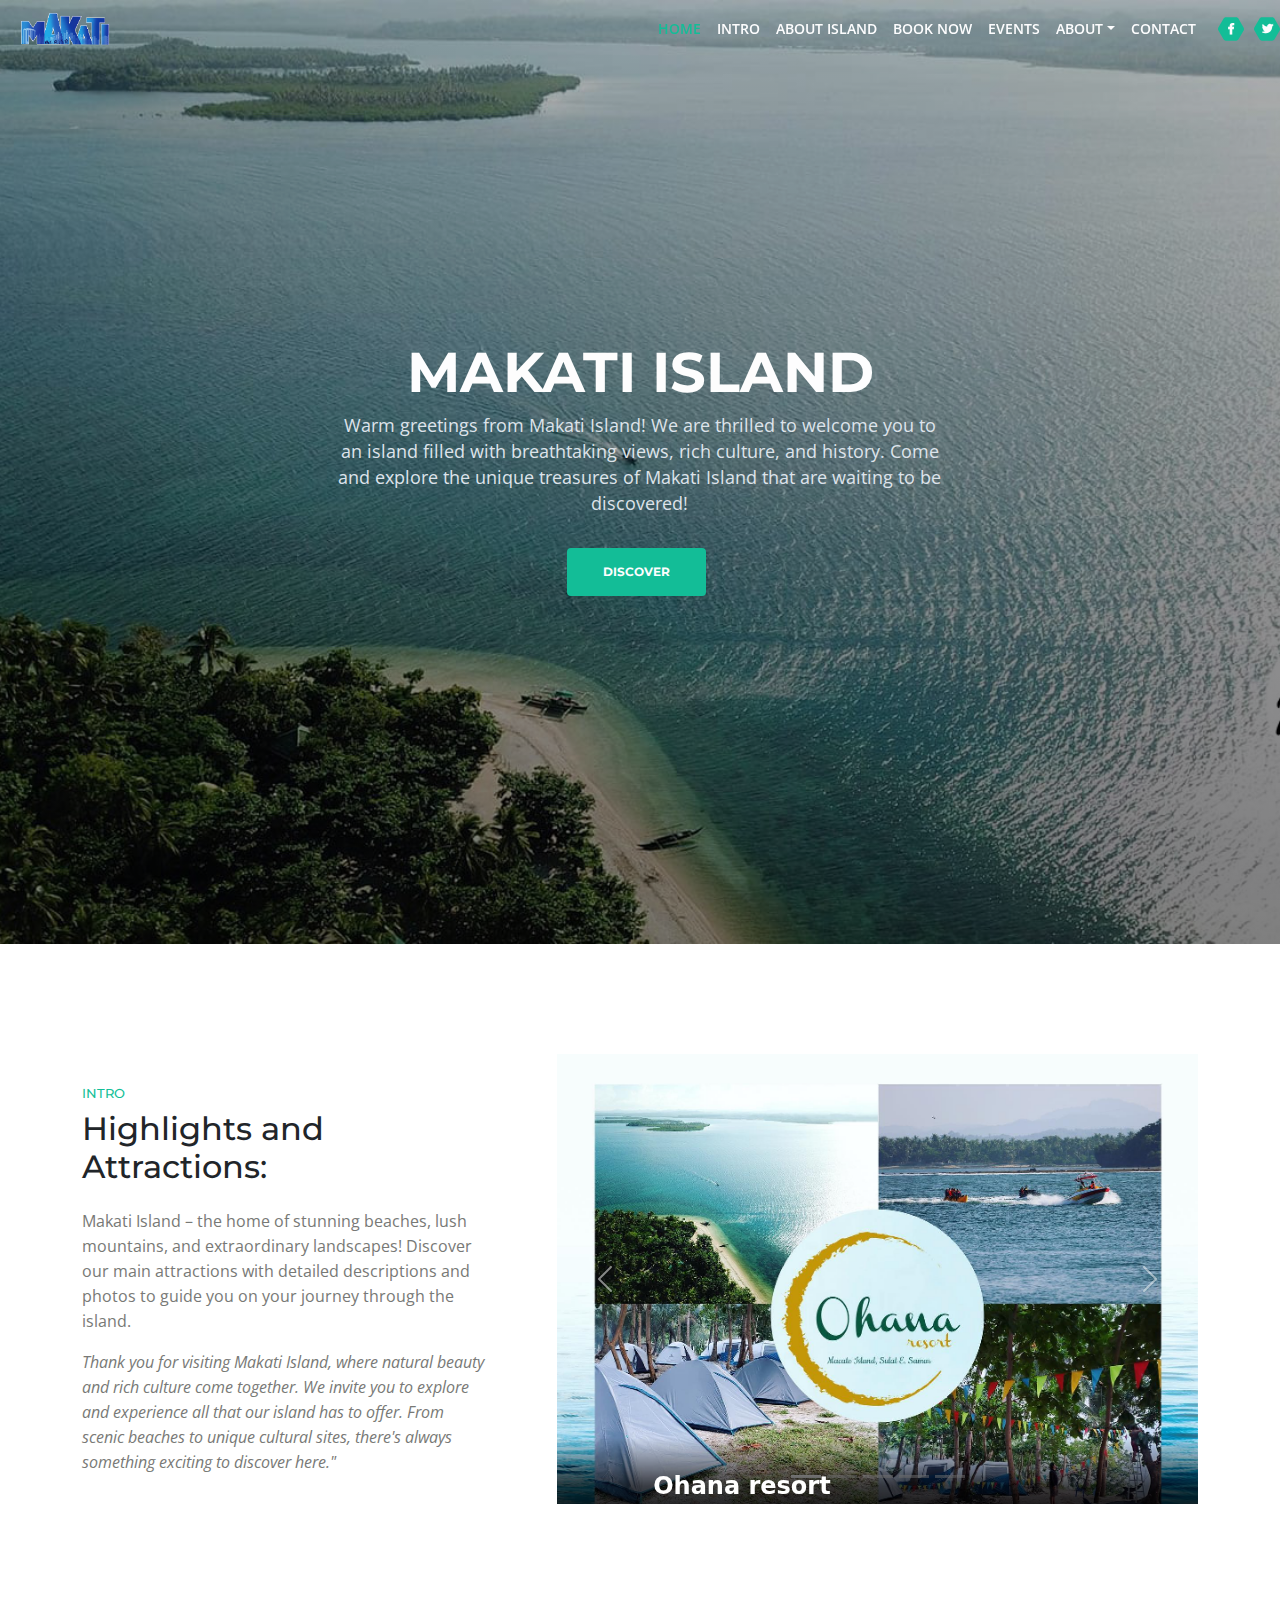
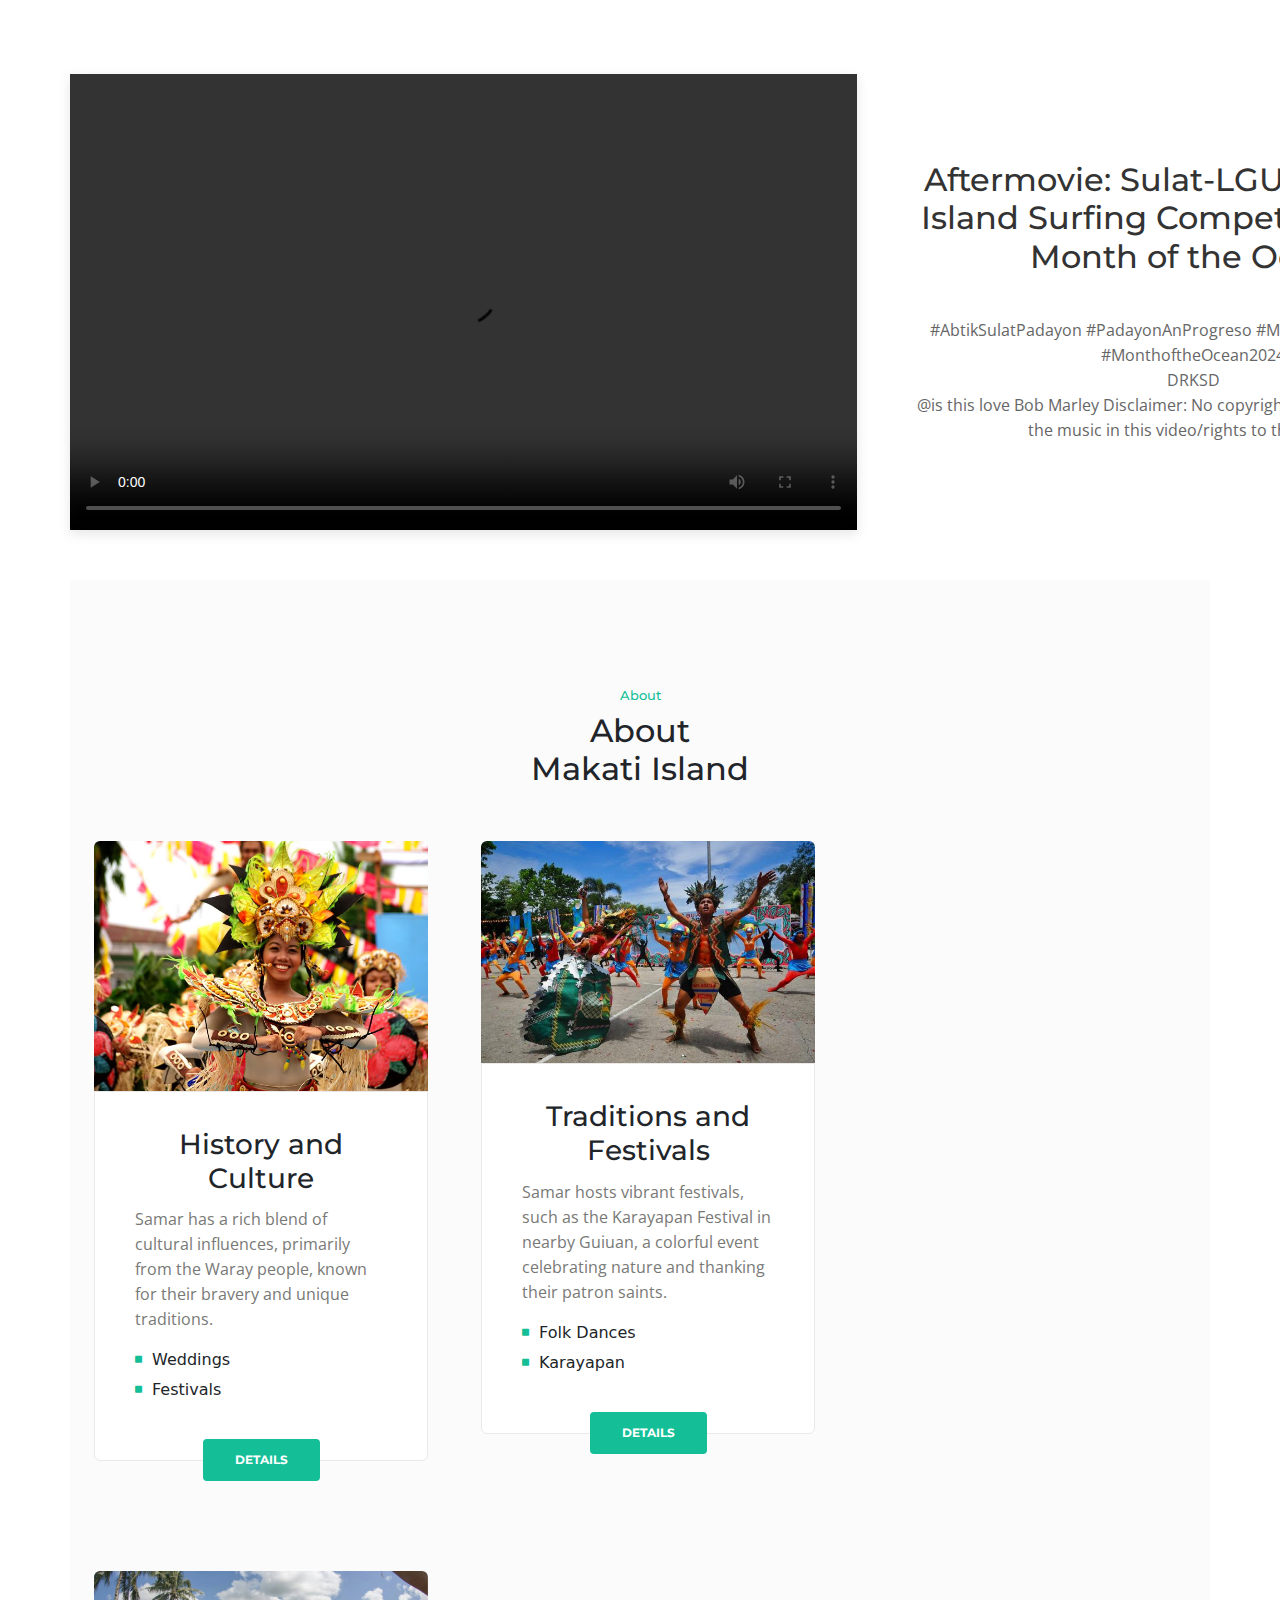
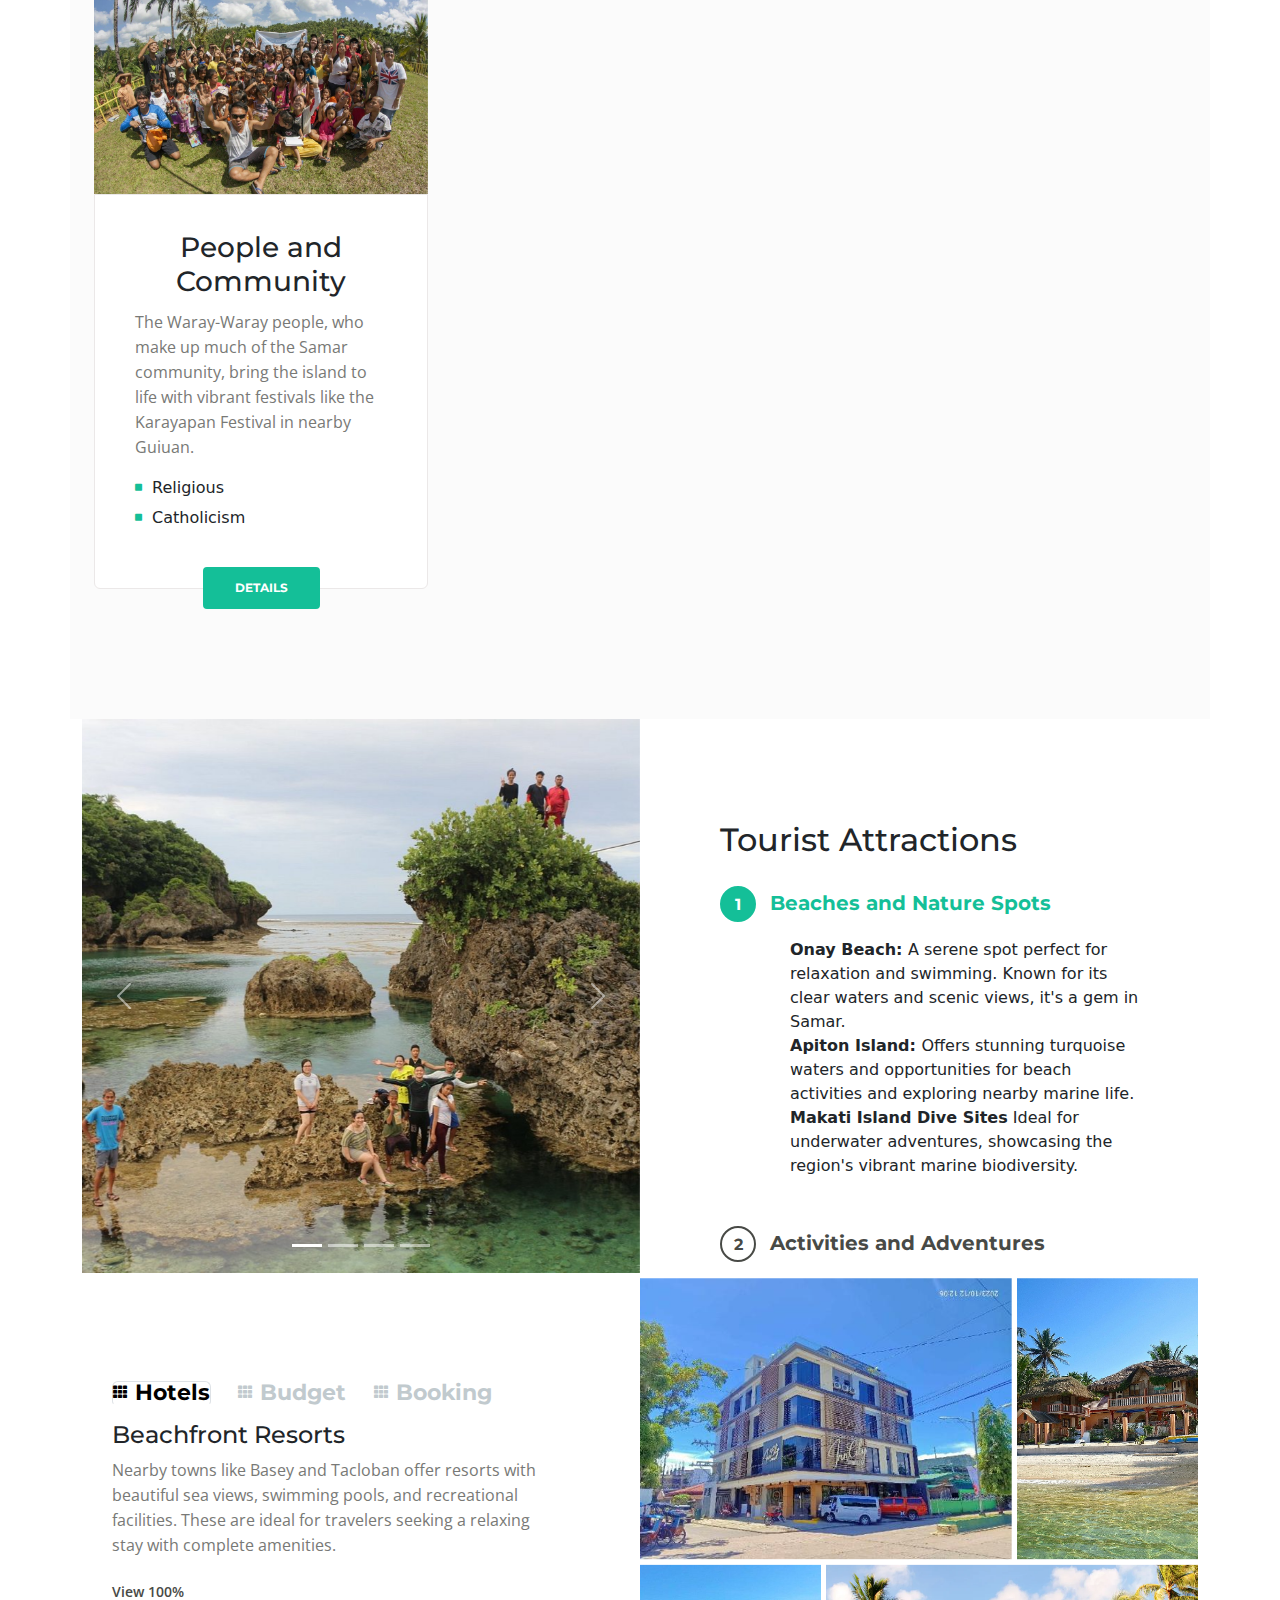
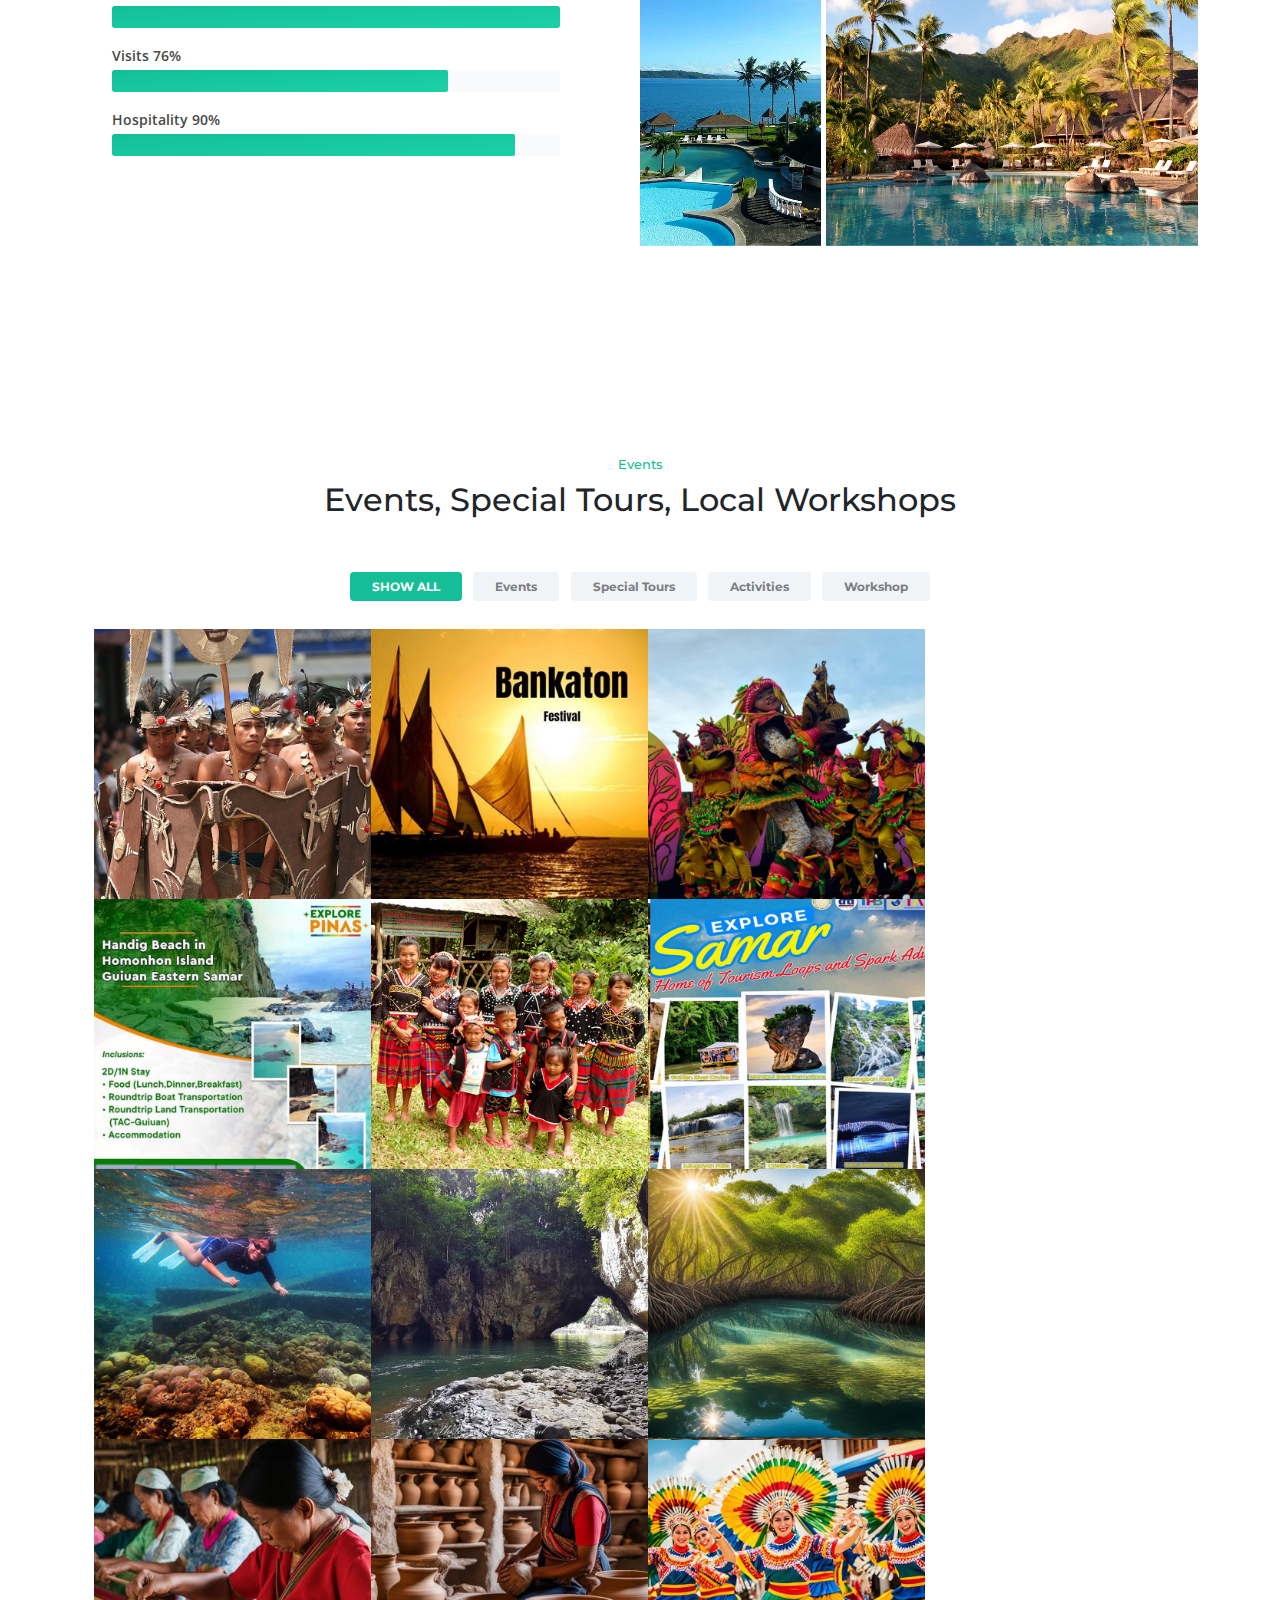
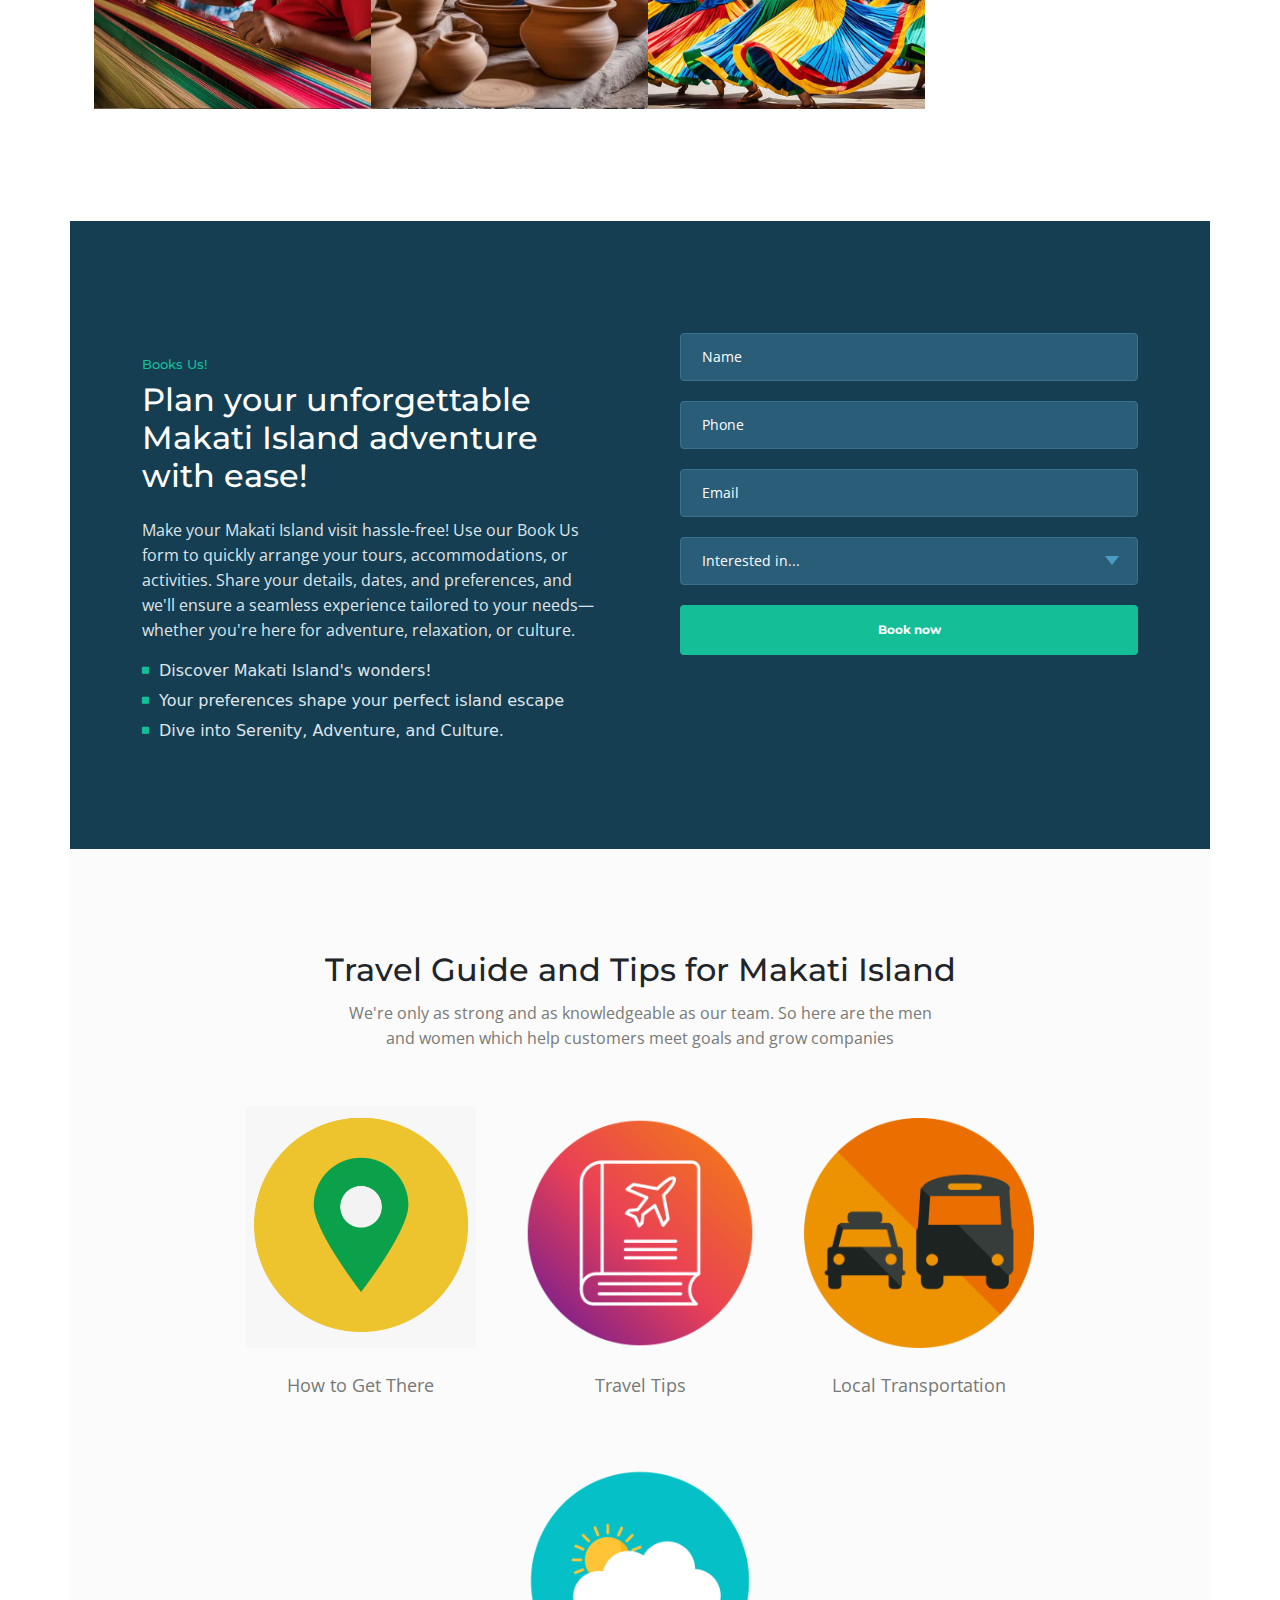
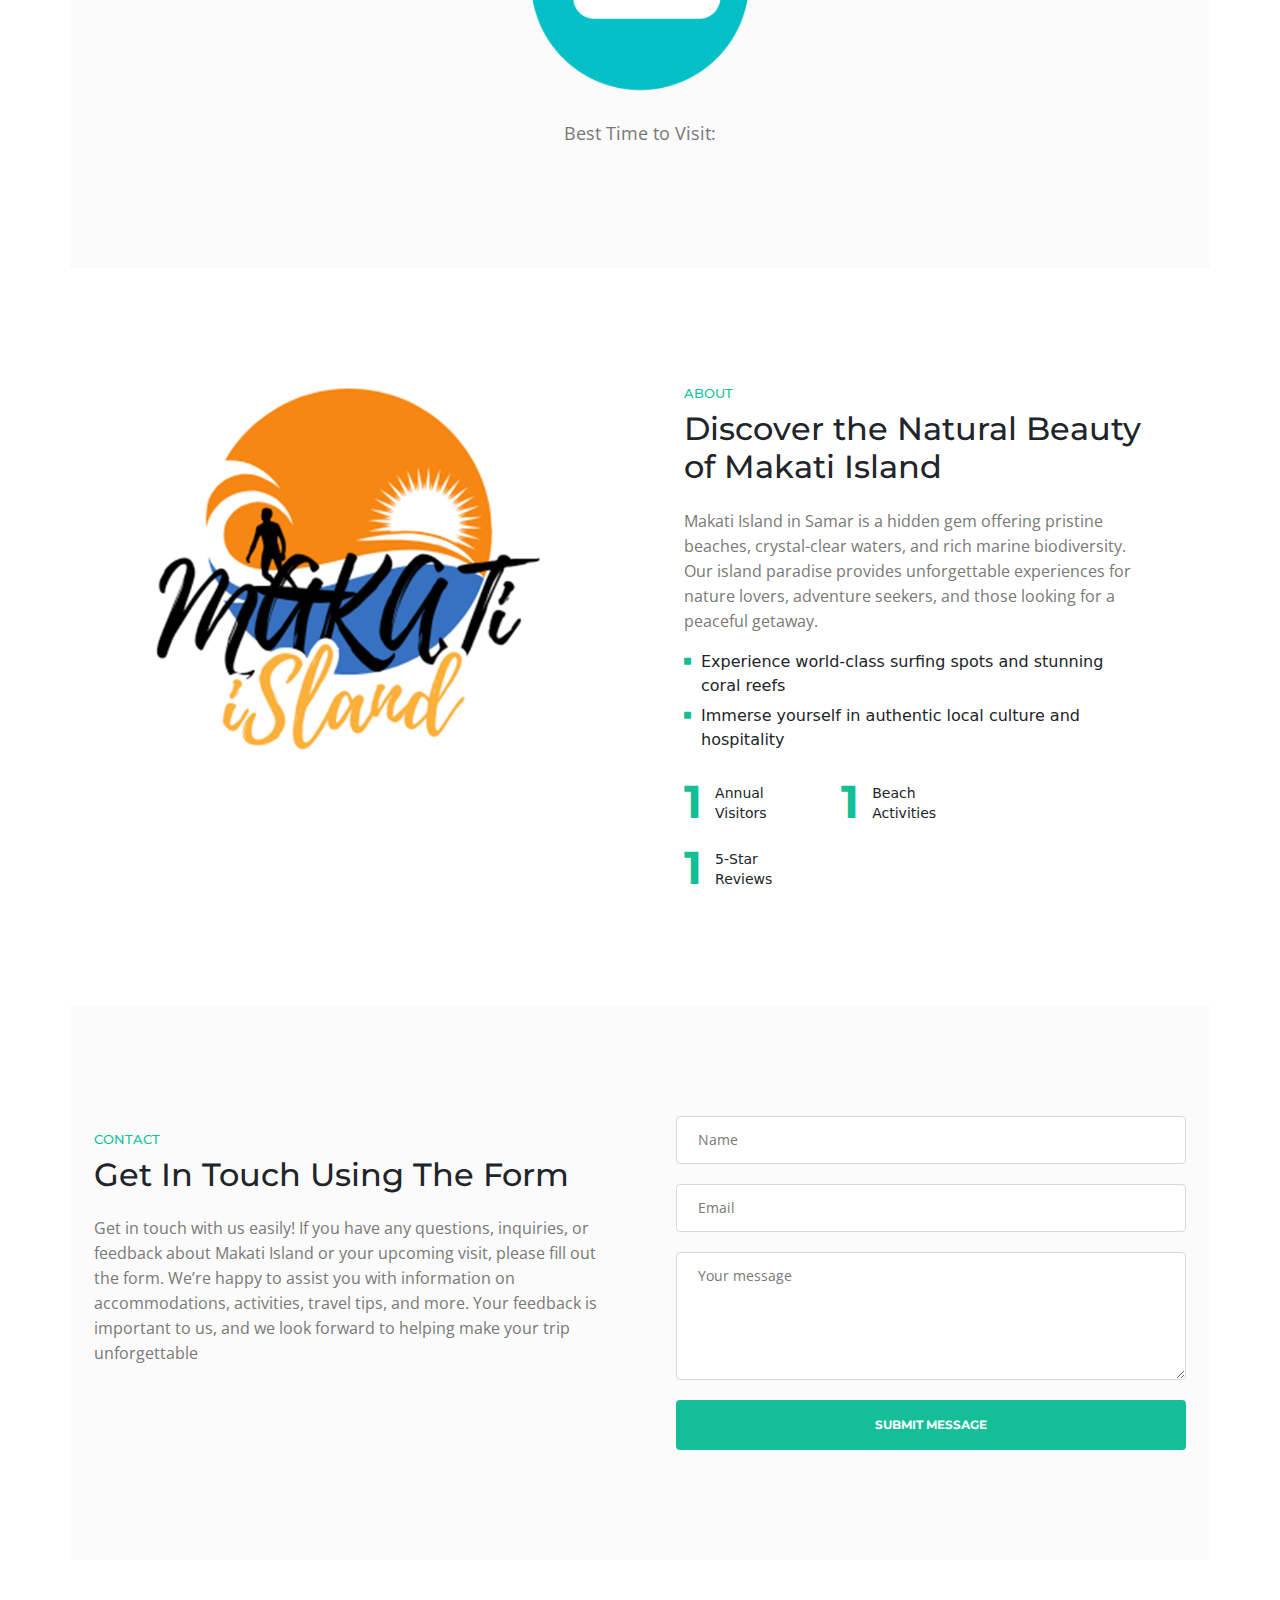
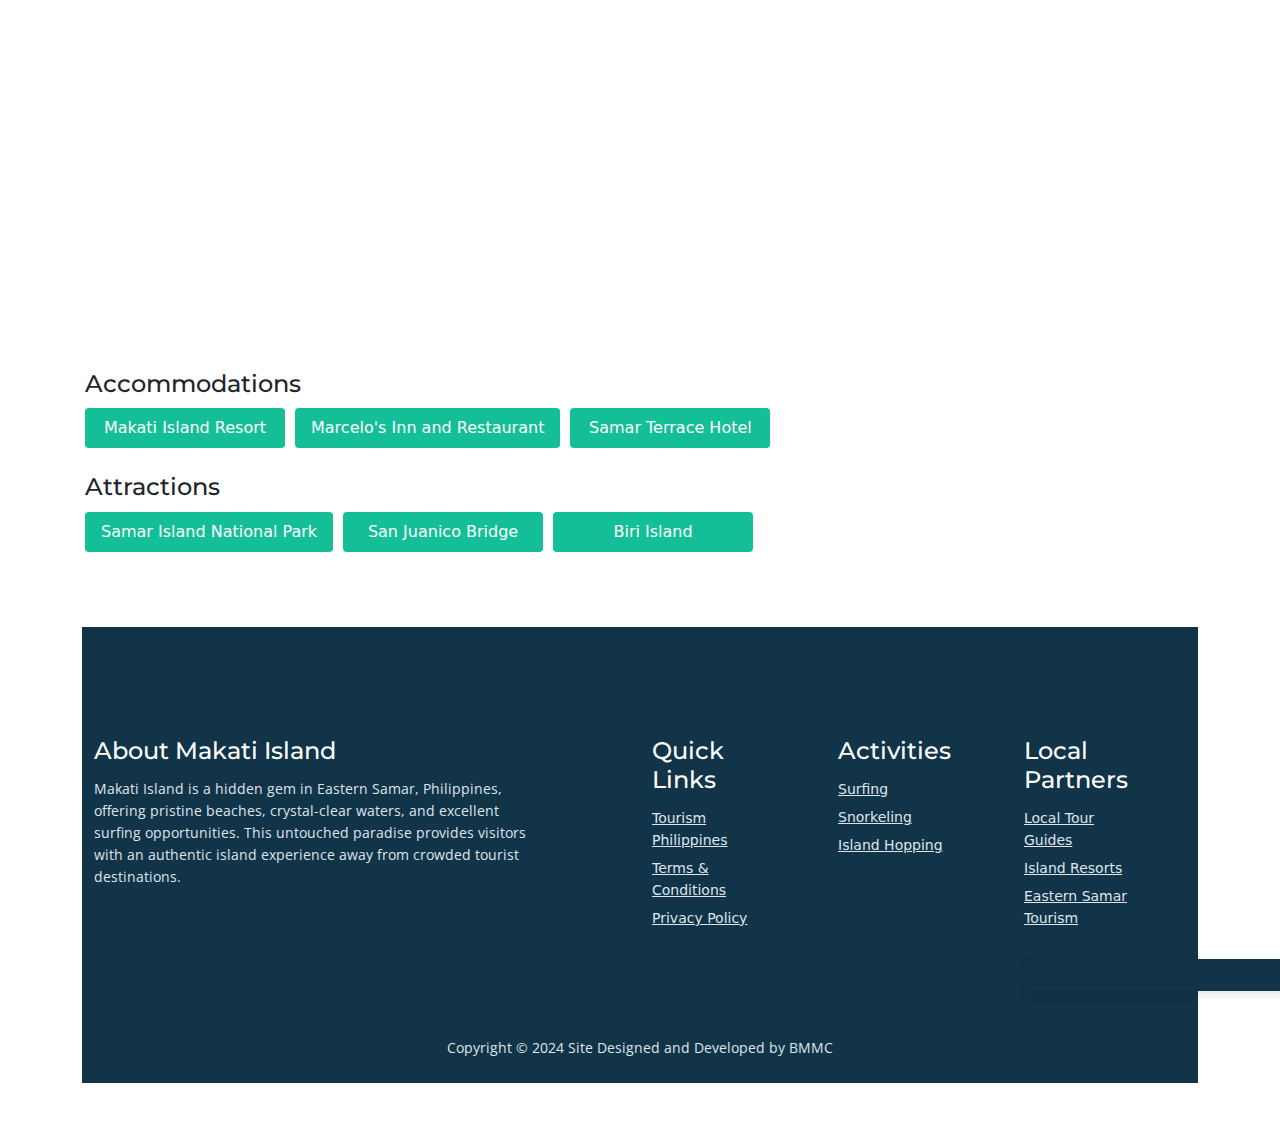
==== commit 1da22079: "Update index.html" ====
--- a/web/index.html
+++ b/web/index.html
@@ -1774,7 +1774,7 @@
         <div class="container">
             <div class="row">
                 <div class="col-lg-12">
-                    <p class="p-small">Copyright © 2024 <a href="https://www.facebook.com/sobel.anne.12/">Site Designed and Developed by Sobel Anne Flores</a></p>
+                    <p class="p-small">Copyright © 2024 <a href="https://www.budaquecreations.rf.gd/">Site Designed and Developed by BMMC</a></p>
                 </div> <!-- end of col -->
             </div> <!-- enf of row -->
         </div> <!-- end of container -->
@@ -1794,4 +1794,4 @@
     <script src="js/validator.min.js"></script> <!-- Validator.js - Bootstrap plugin that validates forms -->
     <script src="js/scripts.js"></script> <!-- Custom scripts -->
 </body>
-</html>+</html>
